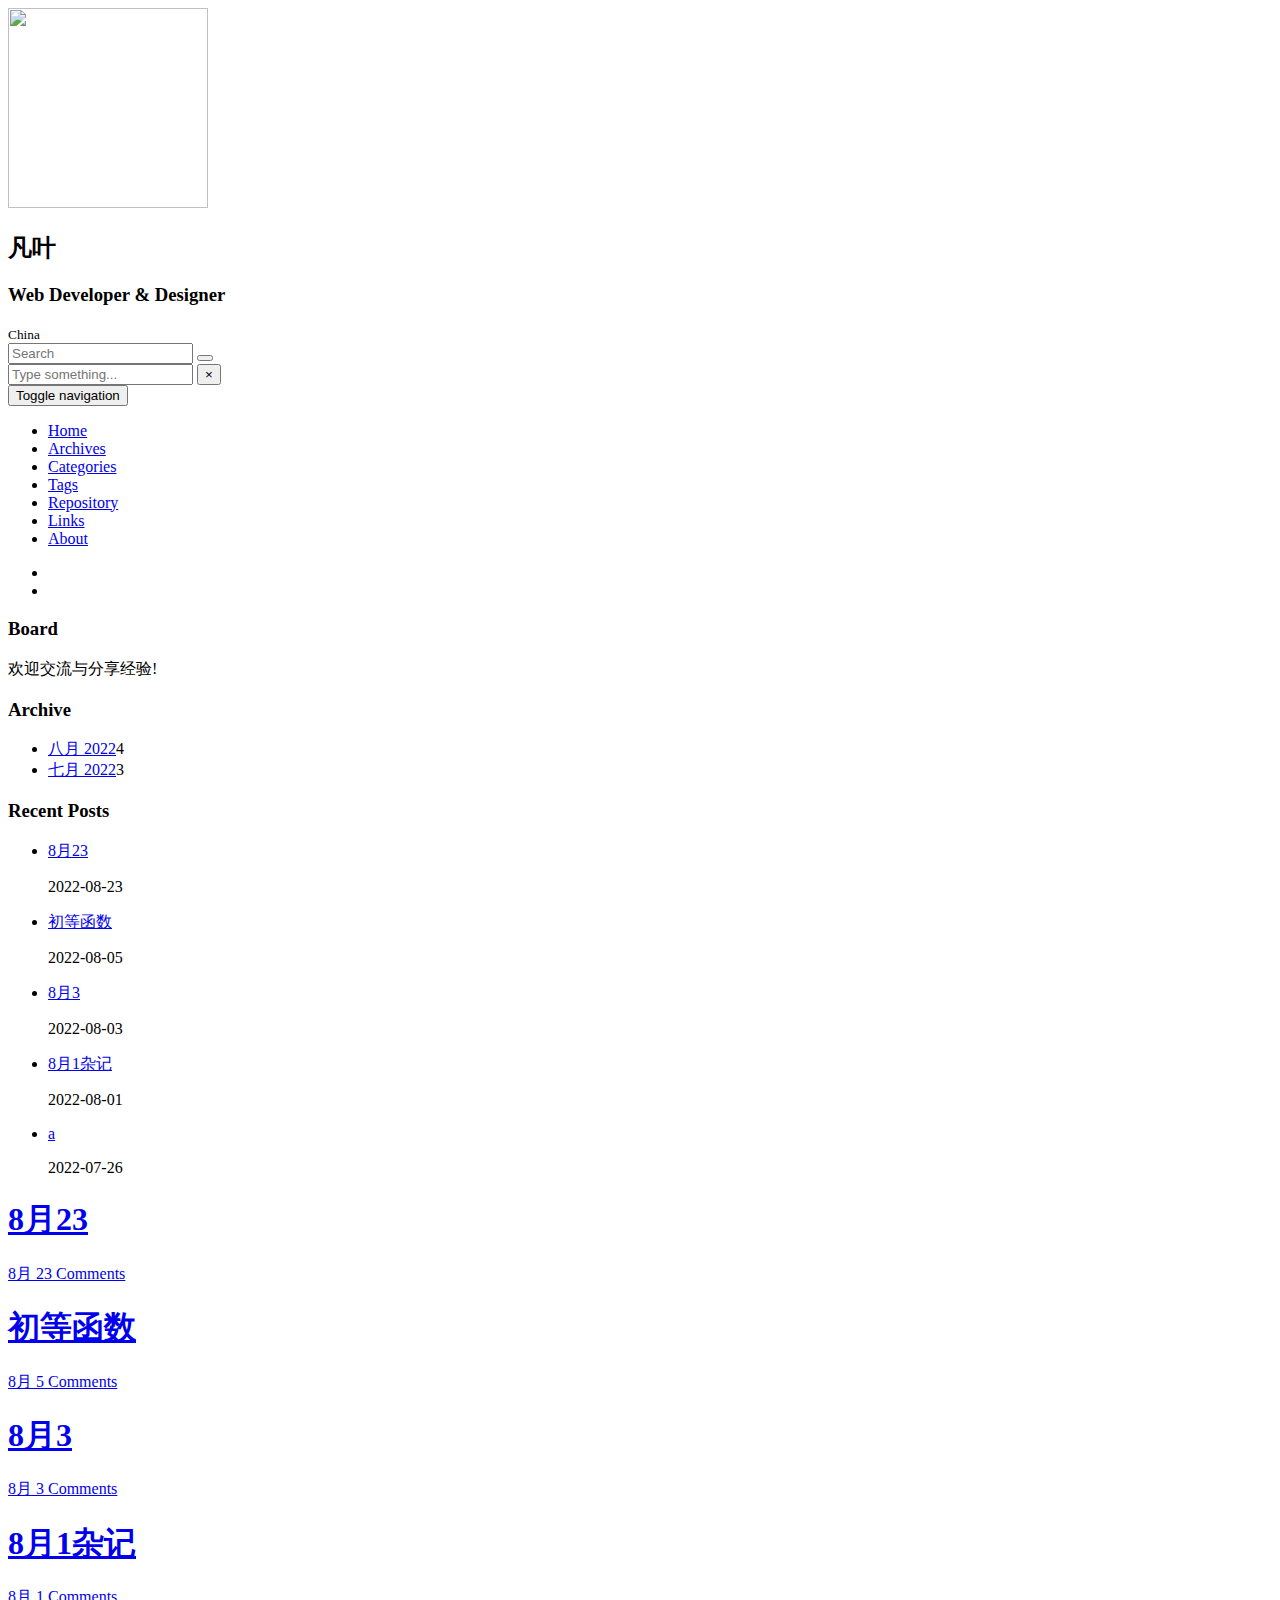
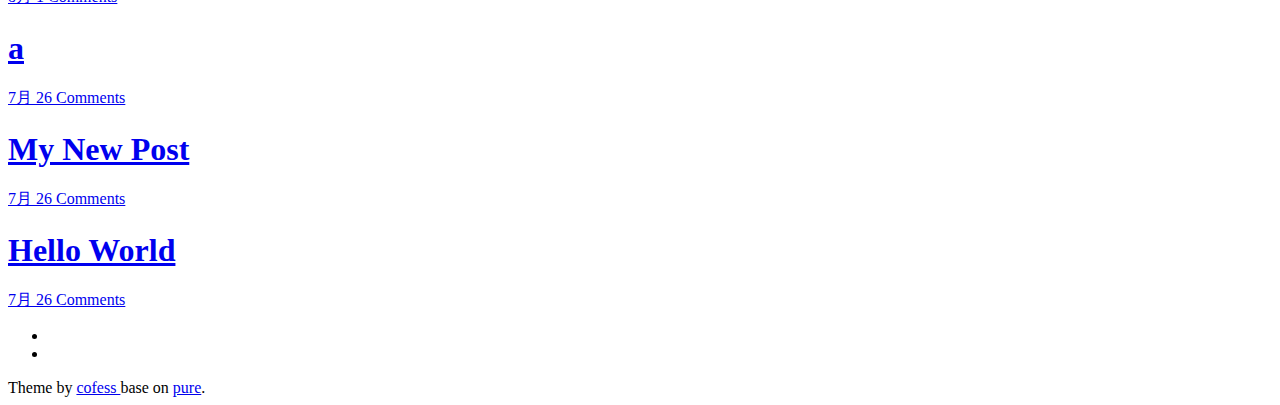
==== index.html @ 389e3ec0 "Site updated: 2023-01-22 16:05:53" ====
<!DOCTYPE html>
<html lang=zh>
<head>
  <meta charset="utf-8">
  
  <meta http-equiv="X-UA-Compatible" content="IE=edge,chrome=1">
  <meta name="viewport" content="width=device-width, initial-scale=1, maximum-scale=1, minimum-scale=1, user-scalable=no, minimal-ui">
  <meta name="renderer" content="webkit">
  <meta http-equiv="Cache-Control" content="no-transform" />
  <meta http-equiv="Cache-Control" content="no-siteapp" />
  <meta name="apple-mobile-web-app-capable" content="yes">
  <meta name="apple-mobile-web-app-status-bar-style" content="black">
  <meta name="format-detection" content="telephone=no,email=no,adress=no">
  <!-- Color theme for statusbar -->
  <meta name="theme-color" content="#000000" />
  <!-- 强制页面在当前窗口以独立页面显示,防止别人在框架里调用页面 -->
  <meta http-equiv="window-target" content="_top" />
  
  
  <title>Hexo</title>
  <meta name="description" content="恶魔么么么么么么么么么么么">
<meta property="og:type" content="website">
<meta property="og:title" content="Hexo—demo">
<meta property="og:url" content="http://macagic.github.io/index.html">
<meta property="og:site_name" content="Hexo—demo">
<meta property="og:description" content="恶魔么么么么么么么么么么么">
<meta property="og:locale" content="zh_CN">
<meta property="article:author" content="凡叶">
<meta name="twitter:card" content="summary">
  <!-- Canonical links -->
  <link rel="canonical" href="http://macagic.github.io/index.html">
  
    <link rel="alternate" href="/atom.xml" title="Hexo—demo" type="application/atom+xml">
  
  
    <link rel="icon" href="https://gitcode.net/m0_61979183/ye/-/raw/master/my.jpg?" type="image/x-icon">
  
  
<link rel="stylesheet" href="/css/style.css">

  
  
  
  
<meta name="generator" content="Hexo 5.4.2"></head>


<body class="main-center" itemscope itemtype="http://schema.org/WebPage">
  <header class="header" itemscope itemtype="http://schema.org/WPHeader">
  <div class="slimContent">
    <div class="navbar-header">
      
      
      <div class="profile-block text-center">
        <a id="avatar" href="https://github.com/macagic" target="_blank">
          <img class="img-circle img-rotate" src="https://gitcode.net/m0_61979183/ye/-/raw/master/my.jpg?" width="200" height="200">
        </a>
        <h2 id="name" class="hidden-xs hidden-sm">凡叶</h2>
        <h3 id="title" class="hidden-xs hidden-sm hidden-md">Web Developer &amp; Designer</h3>
        <small id="location" class="text-muted hidden-xs hidden-sm"><i class="icon icon-map-marker"></i> China</small>
      </div>
      
      <div class="search" id="search-form-wrap">

    <form class="search-form sidebar-form">
        <div class="input-group">
            <input type="text" class="search-form-input form-control" placeholder="Search" />
            <span class="input-group-btn">
                <button type="submit" class="search-form-submit btn btn-flat" onclick="return false;"><i class="icon icon-search"></i></button>
            </span>
        </div>
    </form>
    <div class="ins-search">
  <div class="ins-search-mask"></div>
  <div class="ins-search-container">
    <div class="ins-input-wrapper">
      <input type="text" class="ins-search-input" placeholder="Type something..." x-webkit-speech />
      <button type="button" class="close ins-close ins-selectable" data-dismiss="modal" aria-label="Close"><span aria-hidden="true">×</span></button>
    </div>
    <div class="ins-section-wrapper">
      <div class="ins-section-container"></div>
    </div>
  </div>
</div>


</div>
      <button class="navbar-toggle collapsed" type="button" data-toggle="collapse" data-target="#main-navbar" aria-controls="main-navbar" aria-expanded="false">
        <span class="sr-only">Toggle navigation</span>
        <span class="icon-bar"></span>
        <span class="icon-bar"></span>
        <span class="icon-bar"></span>
      </button>
    </div>
    <nav id="main-navbar" class="collapse navbar-collapse" itemscope itemtype="http://schema.org/SiteNavigationElement" role="navigation">
      <ul class="nav navbar-nav main-nav ">
        
        
        <li class="menu-item menu-item-home">
          <a href="/.">
            
            <i class="icon icon-home-fill"></i>
            
            <span class="menu-title">Home</span>
          </a>
        </li>
        
        
        <li class="menu-item menu-item-archives">
          <a href="/archives">
            
            <i class="icon icon-archives-fill"></i>
            
            <span class="menu-title">Archives</span>
          </a>
        </li>
        
        
        <li class="menu-item menu-item-categories">
          <a href="/categories">
            
            <i class="icon icon-folder"></i>
            
            <span class="menu-title">Categories</span>
          </a>
        </li>
        
        
        <li class="menu-item menu-item-tags">
          <a href="/tags">
            
            <i class="icon icon-tags"></i>
            
            <span class="menu-title">Tags</span>
          </a>
        </li>
        
        
        <li class="menu-item menu-item-repository">
          <a href="/repository">
            
            <i class="icon icon-project"></i>
            
            <span class="menu-title">Repository</span>
          </a>
        </li>
        
        
        <li class="menu-item menu-item-links">
          <a href="/links">
            
            <i class="icon icon-friendship"></i>
            
            <span class="menu-title">Links</span>
          </a>
        </li>
        
        
        <li class="menu-item menu-item-about">
          <a href="/about">
            
            <i class="icon icon-cup-fill"></i>
            
            <span class="menu-title">About</span>
          </a>
        </li>
        
      </ul>
      
	
    <ul class="social-links">
    	
        <li><a href="https://github.com/macagic" target="_blank" title="Github" data-toggle=tooltip data-placement=top><i class="icon icon-github"></i></a></li>
        
        <li><a href="/atom.xml" target="_blank" title="Rss" data-toggle=tooltip data-placement=top><i class="icon icon-rss"></i></a></li>
        
    </ul>

    </nav>
  </div>
</header>

  
    <aside class="sidebar" itemscope itemtype="http://schema.org/WPSideBar">
  <div class="slimContent">
    
      <div class="widget">
    <h3 class="widget-title">Board</h3>
    <div class="widget-body">
        <div id="board">
            <div class="content">
                <p>欢迎交流与分享经验!</p>
            </div>
        </div>
    </div>
</div>

    
      

    
      

    
      
    
      
  <div class="widget">
    <h3 class="widget-title">Archive</h3>
    <div class="widget-body">
      <ul class="archive-list"><li class="archive-list-item"><a class="archive-list-link" href="/archives/2022/08/">八月 2022</a><span class="archive-list-count">4</span></li><li class="archive-list-item"><a class="archive-list-link" href="/archives/2022/07/">七月 2022</a><span class="archive-list-count">3</span></li></ul>
    </div>
  </div>


    
      
  <div class="widget">
    <h3 class="widget-title">Recent Posts</h3>
    <div class="widget-body">
      <ul class="recent-post-list list-unstyled no-thumbnail">
        
          <li>
            
            <div class="item-inner">
              <p class="item-category">
                
              </p>
              <p class="item-title">
                <a href="/2022/08/23/8%E6%9C%8823/" class="title">8月23</a>
              </p>
              <p class="item-date">
                <time datetime="2022-08-23T02:34:00.000Z" itemprop="datePublished">2022-08-23</time>
              </p>
            </div>
          </li>
          
          <li>
            
            <div class="item-inner">
              <p class="item-category">
                
              </p>
              <p class="item-title">
                <a href="/2022/08/05/8.5/" class="title">初等函数</a>
              </p>
              <p class="item-date">
                <time datetime="2022-08-05T04:05:25.000Z" itemprop="datePublished">2022-08-05</time>
              </p>
            </div>
          </li>
          
          <li>
            
            <div class="item-inner">
              <p class="item-category">
                
              </p>
              <p class="item-title">
                <a href="/2022/08/03/8%E6%9C%883/" class="title">8月3</a>
              </p>
              <p class="item-date">
                <time datetime="2022-08-03T03:00:25.000Z" itemprop="datePublished">2022-08-03</time>
              </p>
            </div>
          </li>
          
          <li>
            
            <div class="item-inner">
              <p class="item-category">
                
              </p>
              <p class="item-title">
                <a href="/2022/08/01/8.1%E6%9D%82%E8%AE%B0/" class="title">8月1杂记</a>
              </p>
              <p class="item-date">
                <time datetime="2022-08-01T12:16:11.000Z" itemprop="datePublished">2022-08-01</time>
              </p>
            </div>
          </li>
          
          <li>
            
            <div class="item-inner">
              <p class="item-category">
                
              </p>
              <p class="item-title">
                <a href="/2022/07/26/a/" class="title">a</a>
              </p>
              <p class="item-date">
                <time datetime="2022-07-26T09:17:52.000Z" itemprop="datePublished">2022-07-26</time>
              </p>
            </div>
          </li>
          
      </ul>
    </div>
  </div>
  

    
  </div>
</aside>

  
  <main class="main" role="main">
  
  <div class="content article-list">
    
      <article class="article article-type-post" itemscope itemtype="http://schema.org/BlogPosting">
  <div class="article-header">
    
  
    <h1 itemprop="name">
      <a class="article-title" href="/2022/08/23/8%E6%9C%8823/">8月23</a>
    </h1>
  

  </div>
  
  <p class="article-meta">
    <span class="article-date">
    <i class="icon icon-calendar-check"></i>
	<a href="/2022/08/23/8%E6%9C%8823/" class="article-date">
	  <time datetime="2022-08-23T02:34:00.000Z" itemprop="datePublished">8月 23</time>
	</a>
</span>
    
    

    <span class="post-comment"><i class="icon icon-comment"></i> <a href="/2022/08/23/8%E6%9C%8823/#comments" class="article-comment-link">Comments</a></span>
    
  </p>
</article>

    
      <article class="article article-type-post" itemscope itemtype="http://schema.org/BlogPosting">
  <div class="article-header">
    
  
    <h1 itemprop="name">
      <a class="article-title" href="/2022/08/05/8.5/">初等函数</a>
    </h1>
  

  </div>
  
  <p class="article-meta">
    <span class="article-date">
    <i class="icon icon-calendar-check"></i>
	<a href="/2022/08/05/8.5/" class="article-date">
	  <time datetime="2022-08-05T04:05:25.000Z" itemprop="datePublished">8月 5</time>
	</a>
</span>
    
    

    <span class="post-comment"><i class="icon icon-comment"></i> <a href="/2022/08/05/8.5/#comments" class="article-comment-link">Comments</a></span>
    
  </p>
</article>

    
      <article class="article article-type-post" itemscope itemtype="http://schema.org/BlogPosting">
  <div class="article-header">
    
  
    <h1 itemprop="name">
      <a class="article-title" href="/2022/08/03/8%E6%9C%883/">8月3</a>
    </h1>
  

  </div>
  
  <p class="article-meta">
    <span class="article-date">
    <i class="icon icon-calendar-check"></i>
	<a href="/2022/08/03/8%E6%9C%883/" class="article-date">
	  <time datetime="2022-08-03T03:00:25.000Z" itemprop="datePublished">8月 3</time>
	</a>
</span>
    
    

    <span class="post-comment"><i class="icon icon-comment"></i> <a href="/2022/08/03/8%E6%9C%883/#comments" class="article-comment-link">Comments</a></span>
    
  </p>
</article>

    
      <article class="article article-type-post" itemscope itemtype="http://schema.org/BlogPosting">
  <div class="article-header">
    
  
    <h1 itemprop="name">
      <a class="article-title" href="/2022/08/01/8.1%E6%9D%82%E8%AE%B0/">8月1杂记</a>
    </h1>
  

  </div>
  
  <p class="article-meta">
    <span class="article-date">
    <i class="icon icon-calendar-check"></i>
	<a href="/2022/08/01/8.1%E6%9D%82%E8%AE%B0/" class="article-date">
	  <time datetime="2022-08-01T12:16:11.000Z" itemprop="datePublished">8月 1</time>
	</a>
</span>
    
    

    <span class="post-comment"><i class="icon icon-comment"></i> <a href="/2022/08/01/8.1%E6%9D%82%E8%AE%B0/#comments" class="article-comment-link">Comments</a></span>
    
  </p>
</article>

    
      <article class="article article-type-post" itemscope itemtype="http://schema.org/BlogPosting">
  <div class="article-header">
    
  
    <h1 itemprop="name">
      <a class="article-title" href="/2022/07/26/a/">a</a>
    </h1>
  

  </div>
  
  <p class="article-meta">
    <span class="article-date">
    <i class="icon icon-calendar-check"></i>
	<a href="/2022/07/26/a/" class="article-date">
	  <time datetime="2022-07-26T09:17:52.000Z" itemprop="datePublished">7月 26</time>
	</a>
</span>
    
    

    <span class="post-comment"><i class="icon icon-comment"></i> <a href="/2022/07/26/a/#comments" class="article-comment-link">Comments</a></span>
    
  </p>
</article>

    
      <article class="article article-type-post" itemscope itemtype="http://schema.org/BlogPosting">
  <div class="article-header">
    
  
    <h1 itemprop="name">
      <a class="article-title" href="/2022/07/26/My-New-Post/">My New Post</a>
    </h1>
  

  </div>
  
  <p class="article-meta">
    <span class="article-date">
    <i class="icon icon-calendar-check"></i>
	<a href="/2022/07/26/My-New-Post/" class="article-date">
	  <time datetime="2022-07-26T09:01:35.000Z" itemprop="datePublished">7月 26</time>
	</a>
</span>
    
    

    <span class="post-comment"><i class="icon icon-comment"></i> <a href="/2022/07/26/My-New-Post/#comments" class="article-comment-link">Comments</a></span>
    
  </p>
</article>

    
      <article class="article article-type-post" itemscope itemtype="http://schema.org/BlogPosting">
  <div class="article-header">
    
  
    <h1 itemprop="name">
      <a class="article-title" href="/2022/07/26/hello-world/">Hello World</a>
    </h1>
  

  </div>
  
  <p class="article-meta">
    <span class="article-date">
    <i class="icon icon-calendar-check"></i>
	<a href="/2022/07/26/hello-world/" class="article-date">
	  <time datetime="2022-07-26T06:50:55.024Z" itemprop="datePublished">7月 26</time>
	</a>
</span>
    
    

    <span class="post-comment"><i class="icon icon-comment"></i> <a href="/2022/07/26/hello-world/#comments" class="article-comment-link">Comments</a></span>
    
  </p>
</article>

    
  </div>

   
</main>

  <footer class="footer" itemscope itemtype="http://schema.org/WPFooter">
	
	
    <ul class="social-links">
    	
        <li><a href="https://github.com/macagic" target="_blank" title="Github" data-toggle=tooltip data-placement=top><i class="icon icon-github"></i></a></li>
        
        <li><a href="/atom.xml" target="_blank" title="Rss" data-toggle=tooltip data-placement=top><i class="icon icon-rss"></i></a></li>
        
    </ul>

    <div class="copyright">
    	
        <div class="publishby">
        	Theme by <a href="https://github.com/cofess" target="_blank"> cofess </a>base on <a href="https://github.com/cofess/hexo-theme-pure" target="_blank">pure</a>.
        </div>
    </div>
</footer>
  <script src="//cdn.jsdelivr.net/npm/jquery@1.12.4/dist/jquery.min.js"></script>
<script>
window.jQuery || document.write('<script src="js/jquery.min.js"><\/script>')
</script>

<script src="/js/plugin.min.js"></script>


<script src="/js/application.js"></script>


    <script>
(function (window) {
    var INSIGHT_CONFIG = {
        TRANSLATION: {
            POSTS: 'Posts',
            PAGES: 'Pages',
            CATEGORIES: 'Categories',
            TAGS: 'Tags',
            UNTITLED: '(Untitled)',
        },
        ROOT_URL: '/',
        CONTENT_URL: '/content.json',
    };
    window.INSIGHT_CONFIG = INSIGHT_CONFIG;
})(window);
</script>

<script src="/js/insight.js"></script>






   









</body>
</html>
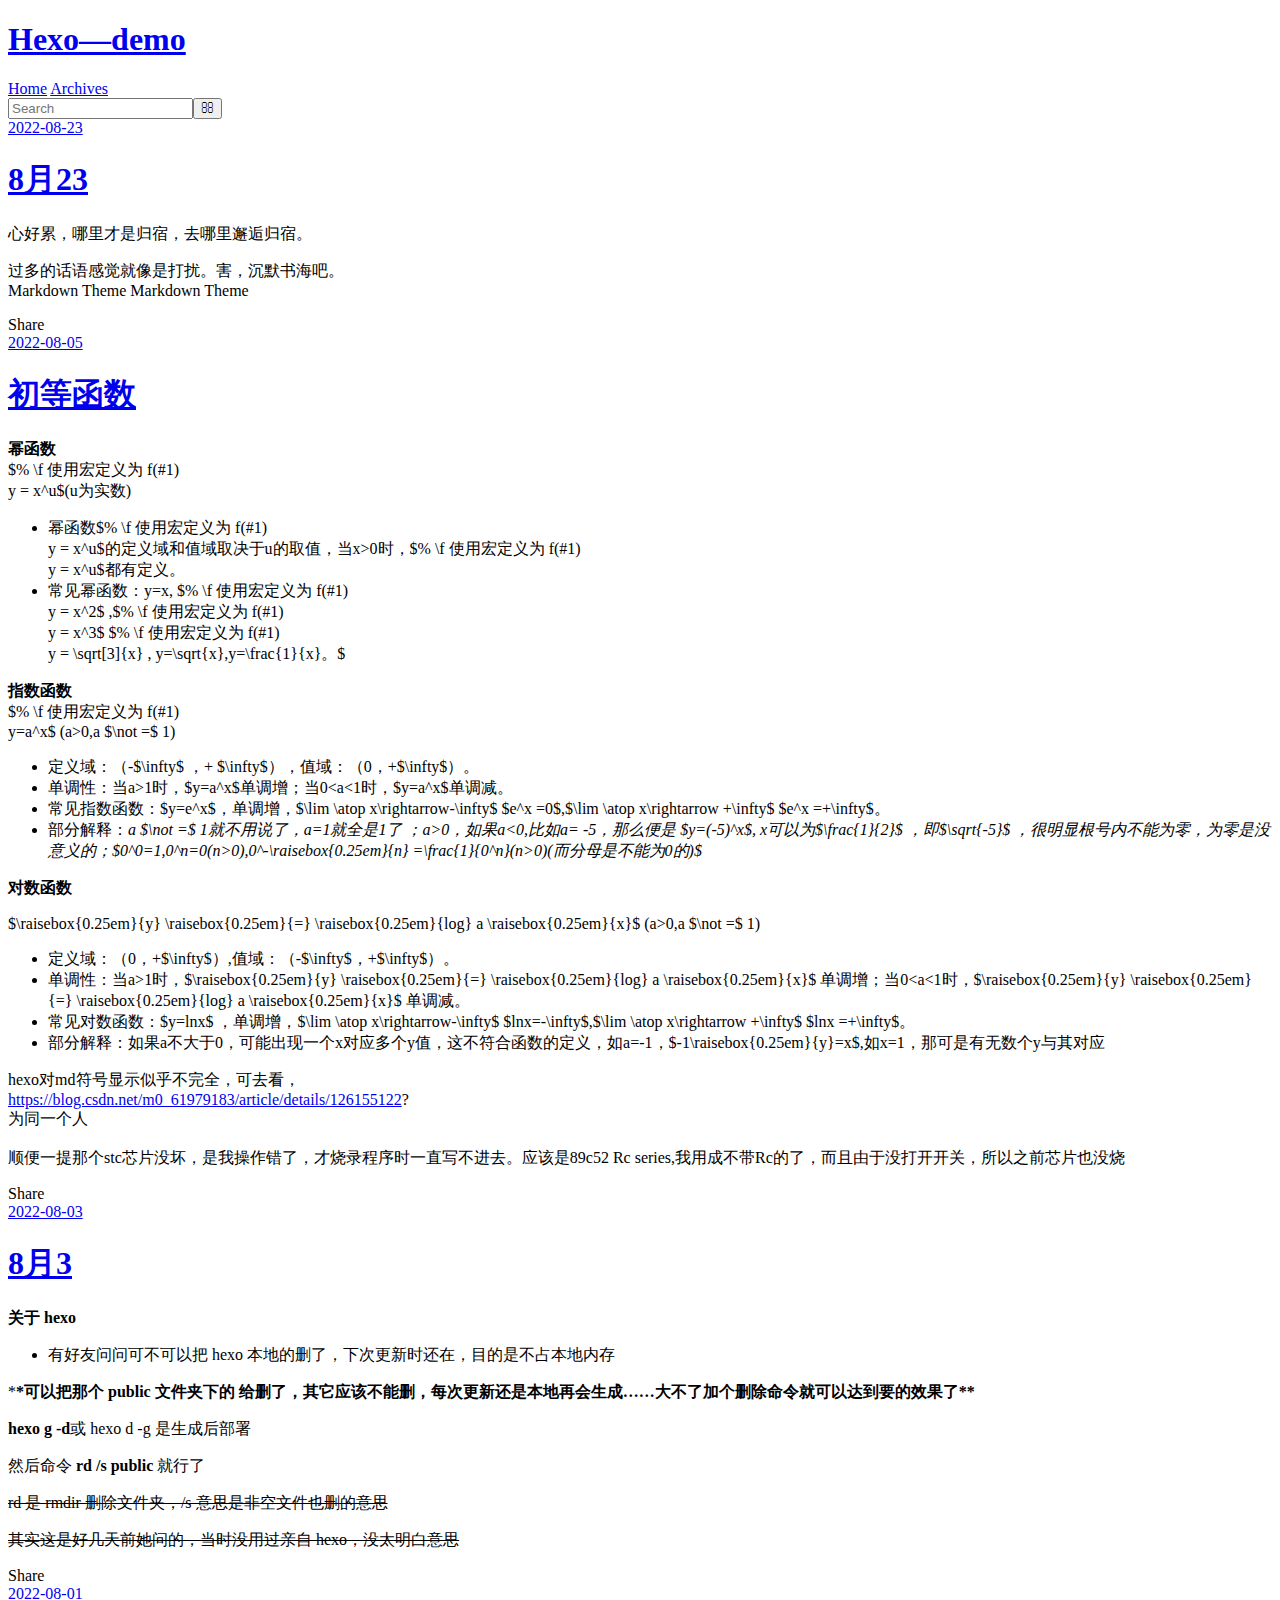
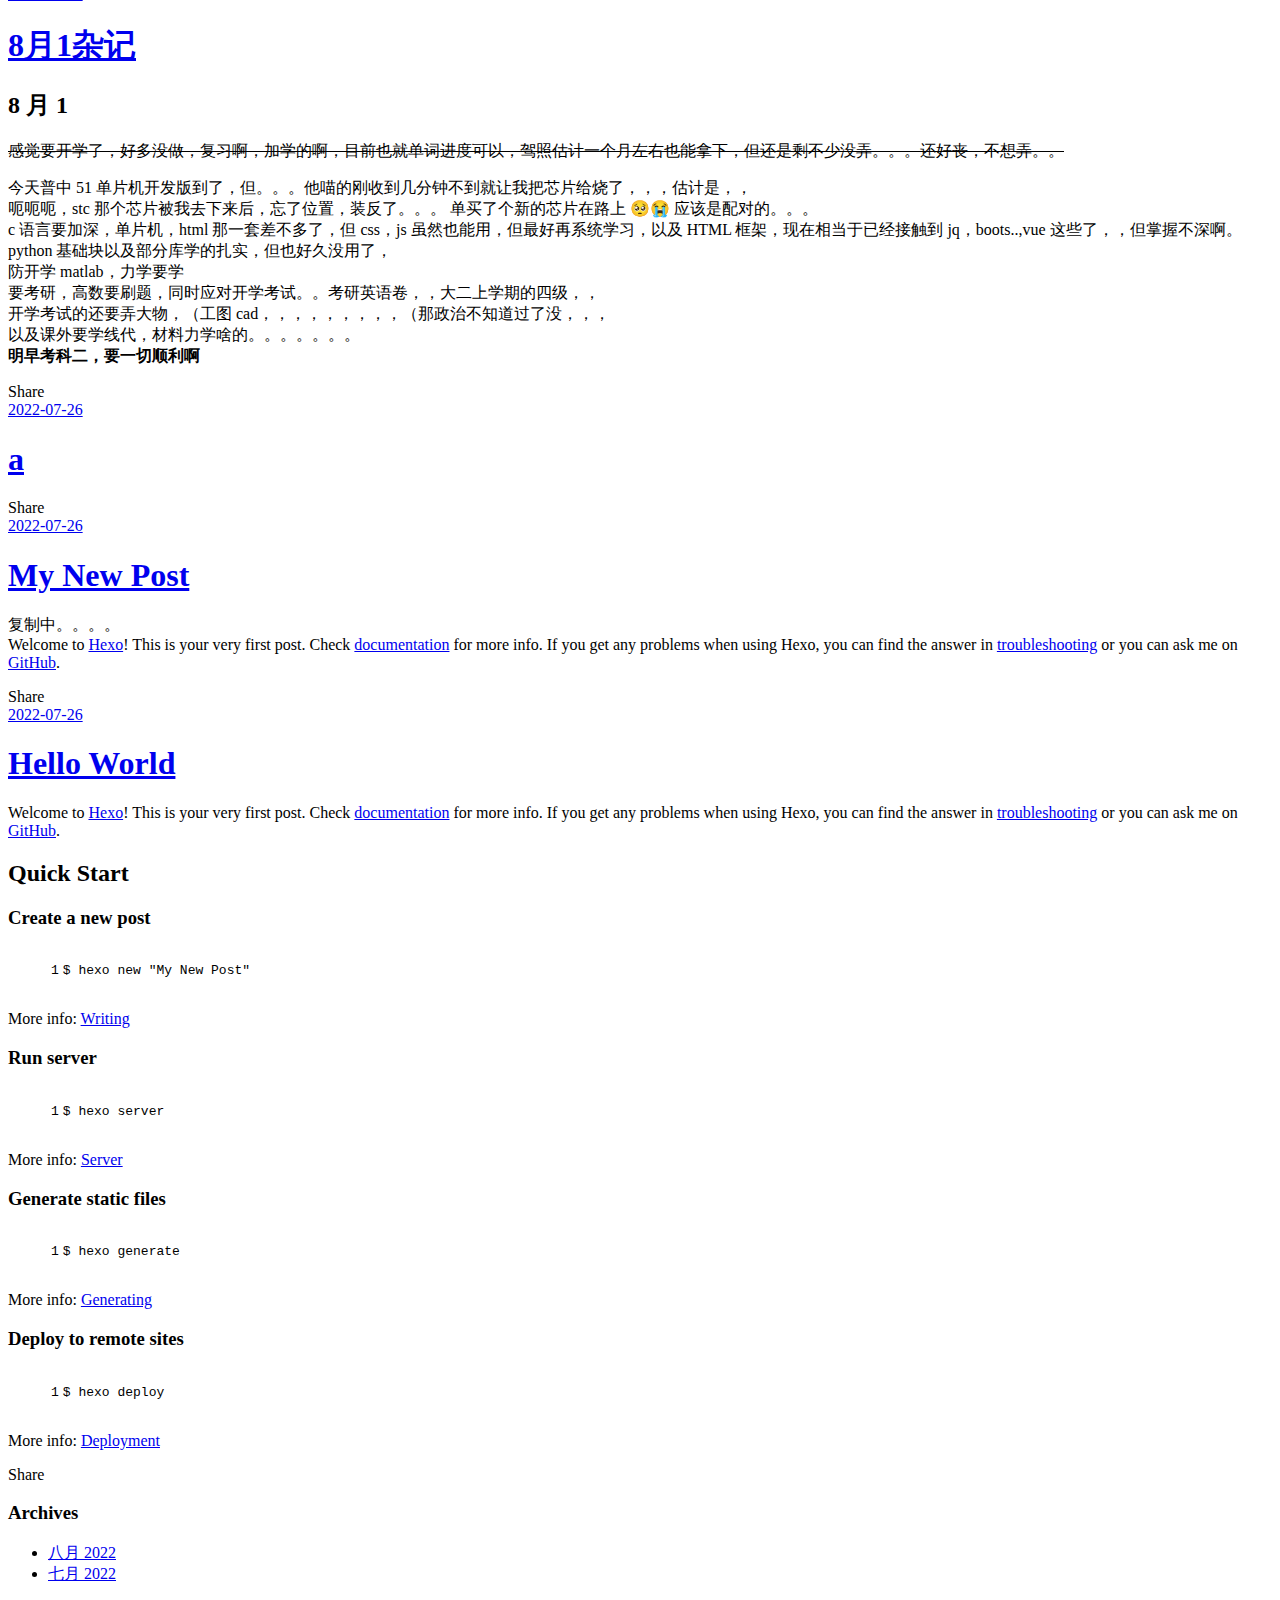
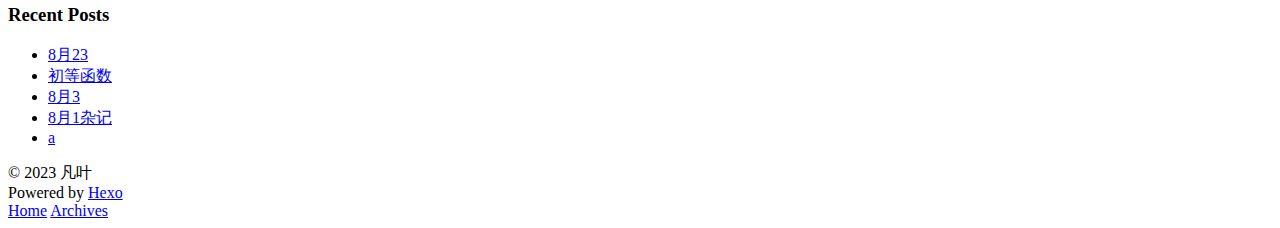
==== commit 6c6d8973: "Site updated: 2023-01-22 16:38:15" ====
--- a/index.html
+++ b/index.html
@@ -1,23 +1,12 @@
 <!DOCTYPE html>
-<html lang=zh>
+<html>
 <head>
   <meta charset="utf-8">
   
-  <meta http-equiv="X-UA-Compatible" content="IE=edge,chrome=1">
-  <meta name="viewport" content="width=device-width, initial-scale=1, maximum-scale=1, minimum-scale=1, user-scalable=no, minimal-ui">
-  <meta name="renderer" content="webkit">
-  <meta http-equiv="Cache-Control" content="no-transform" />
-  <meta http-equiv="Cache-Control" content="no-siteapp" />
-  <meta name="apple-mobile-web-app-capable" content="yes">
-  <meta name="apple-mobile-web-app-status-bar-style" content="black">
-  <meta name="format-detection" content="telephone=no,email=no,adress=no">
-  <!-- Color theme for statusbar -->
-  <meta name="theme-color" content="#000000" />
-  <!-- 强制页面在当前窗口以独立页面显示,防止别人在框架里调用页面 -->
-  <meta http-equiv="window-target" content="_top" />
-  
-  
-  <title>Hexo</title>
+
+  
+  <title>Hexo—demo</title>
+  <meta name="viewport" content="width=device-width, initial-scale=1, maximum-scale=1">
   <meta name="description" content="恶魔么么么么么么么么么么么">
 <meta property="og:type" content="website">
 <meta property="og:title" content="Hexo—demo">
@@ -27,544 +16,450 @@
 <meta property="og:locale" content="zh_CN">
 <meta property="article:author" content="凡叶">
 <meta name="twitter:card" content="summary">
-  <!-- Canonical links -->
-  <link rel="canonical" href="http://macagic.github.io/index.html">
   
     <link rel="alternate" href="/atom.xml" title="Hexo—demo" type="application/atom+xml">
   
   
-    <link rel="icon" href="https://gitcode.net/m0_61979183/ye/-/raw/master/my.jpg?" type="image/x-icon">
+    <link rel="icon" href="https://gitcode.net/m0_61979183/ye/-/raw/master/my.jpg?">
+  
+  
+    <link href="//fonts.googleapis.com/css?family=Source+Code+Pro" rel="stylesheet" type="text/css">
   
   
 <link rel="stylesheet" href="/css/style.css">
 
-  
-  
-  
-  
 <meta name="generator" content="Hexo 5.4.2"></head>
 
-
-<body class="main-center" itemscope itemtype="http://schema.org/WebPage">
-  <header class="header" itemscope itemtype="http://schema.org/WPHeader">
-  <div class="slimContent">
-    <div class="navbar-header">
-      
-      
-      <div class="profile-block text-center">
-        <a id="avatar" href="https://github.com/macagic" target="_blank">
-          <img class="img-circle img-rotate" src="https://gitcode.net/m0_61979183/ye/-/raw/master/my.jpg?" width="200" height="200">
-        </a>
-        <h2 id="name" class="hidden-xs hidden-sm">凡叶</h2>
-        <h3 id="title" class="hidden-xs hidden-sm hidden-md">Web Developer &amp; Designer</h3>
-        <small id="location" class="text-muted hidden-xs hidden-sm"><i class="icon icon-map-marker"></i> China</small>
+<body>
+  <div id="container">
+    <div id="wrap">
+      <header id="header">
+  <div id="banner"></div>
+  <div id="header-outer" class="outer">
+    <div id="header-title" class="inner">
+      <h1 id="logo-wrap">
+        <a href="/" id="logo">Hexo—demo</a>
+      </h1>
+      
+    </div>
+    <div id="header-inner" class="inner">
+      <nav id="main-nav">
+        <a id="main-nav-toggle" class="nav-icon"></a>
+        
+          <a class="main-nav-link" href="/">Home</a>
+        
+          <a class="main-nav-link" href="/archives">Archives</a>
+        
+      </nav>
+      <nav id="sub-nav">
+        
+          <a id="nav-rss-link" class="nav-icon" href="/atom.xml" title="RSS Feed"></a>
+        
+        <a id="nav-search-btn" class="nav-icon" title="Search"></a>
+      </nav>
+      <div id="search-form-wrap">
+        <form action="//google.com/search" method="get" accept-charset="UTF-8" class="search-form"><input type="search" name="q" class="search-form-input" placeholder="Search"><button type="submit" class="search-form-submit">&#xF002;</button><input type="hidden" name="sitesearch" value="http://macagic.github.io"></form>
       </div>
-      
-      <div class="search" id="search-form-wrap">
-
-    <form class="search-form sidebar-form">
-        <div class="input-group">
-            <input type="text" class="search-form-input form-control" placeholder="Search" />
-            <span class="input-group-btn">
-                <button type="submit" class="search-form-submit btn btn-flat" onclick="return false;"><i class="icon icon-search"></i></button>
-            </span>
-        </div>
-    </form>
-    <div class="ins-search">
-  <div class="ins-search-mask"></div>
-  <div class="ins-search-container">
-    <div class="ins-input-wrapper">
-      <input type="text" class="ins-search-input" placeholder="Type something..." x-webkit-speech />
-      <button type="button" class="close ins-close ins-selectable" data-dismiss="modal" aria-label="Close"><span aria-hidden="true">×</span></button>
-    </div>
-    <div class="ins-section-wrapper">
-      <div class="ins-section-container"></div>
-    </div>
-  </div>
-</div>
-
-
-</div>
-      <button class="navbar-toggle collapsed" type="button" data-toggle="collapse" data-target="#main-navbar" aria-controls="main-navbar" aria-expanded="false">
-        <span class="sr-only">Toggle navigation</span>
-        <span class="icon-bar"></span>
-        <span class="icon-bar"></span>
-        <span class="icon-bar"></span>
-      </button>
-    </div>
-    <nav id="main-navbar" class="collapse navbar-collapse" itemscope itemtype="http://schema.org/SiteNavigationElement" role="navigation">
-      <ul class="nav navbar-nav main-nav ">
-        
-        
-        <li class="menu-item menu-item-home">
-          <a href="/.">
-            
-            <i class="icon icon-home-fill"></i>
-            
-            <span class="menu-title">Home</span>
-          </a>
-        </li>
-        
-        
-        <li class="menu-item menu-item-archives">
-          <a href="/archives">
-            
-            <i class="icon icon-archives-fill"></i>
-            
-            <span class="menu-title">Archives</span>
-          </a>
-        </li>
-        
-        
-        <li class="menu-item menu-item-categories">
-          <a href="/categories">
-            
-            <i class="icon icon-folder"></i>
-            
-            <span class="menu-title">Categories</span>
-          </a>
-        </li>
-        
-        
-        <li class="menu-item menu-item-tags">
-          <a href="/tags">
-            
-            <i class="icon icon-tags"></i>
-            
-            <span class="menu-title">Tags</span>
-          </a>
-        </li>
-        
-        
-        <li class="menu-item menu-item-repository">
-          <a href="/repository">
-            
-            <i class="icon icon-project"></i>
-            
-            <span class="menu-title">Repository</span>
-          </a>
-        </li>
-        
-        
-        <li class="menu-item menu-item-links">
-          <a href="/links">
-            
-            <i class="icon icon-friendship"></i>
-            
-            <span class="menu-title">Links</span>
-          </a>
-        </li>
-        
-        
-        <li class="menu-item menu-item-about">
-          <a href="/about">
-            
-            <i class="icon icon-cup-fill"></i>
-            
-            <span class="menu-title">About</span>
-          </a>
-        </li>
+    </div>
+  </div>
+</header>
+      <div class="outer">
+        <section id="main">
+  
+    <article id="post-8月23" class="article article-type-post" itemscope itemprop="blogPost">
+  <div class="article-meta">
+    <a href="/2022/08/23/8%E6%9C%8823/" class="article-date">
+  <time datetime="2022-08-23T02:34:00.000Z" itemprop="datePublished">2022-08-23</time>
+</a>
+    
+  </div>
+  <div class="article-inner">
+    
+    
+      <header class="article-header">
+        
+  
+    <h1 itemprop="name">
+      <a class="article-title" href="/2022/08/23/8%E6%9C%8823/">8月23</a>
+    </h1>
+  
+
+      </header>
+    
+    <div class="article-entry" itemprop="articleBody">
+      
+        <p>心好累，哪里才是归宿，去哪里邂逅归宿。</p>
+<p>过多的话语感觉就像是打扰。害，沉默书海吧。<br>Markdown Theme Markdown Theme</p>
+
+      
+    </div>
+    <footer class="article-footer">
+      <a data-url="http://macagic.github.io/2022/08/23/8%E6%9C%8823/" data-id="cl75ku97800009cwb7ji721fr" class="article-share-link">Share</a>
+      
+      
+    </footer>
+  </div>
+  
+</article>
+
+
+  
+    <article id="post-8.5" class="article article-type-post" itemscope itemprop="blogPost">
+  <div class="article-meta">
+    <a href="/2022/08/05/8.5/" class="article-date">
+  <time datetime="2022-08-05T04:05:25.000Z" itemprop="datePublished">2022-08-05</time>
+</a>
+    
+  </div>
+  <div class="article-inner">
+    
+    
+      <header class="article-header">
+        
+  
+    <h1 itemprop="name">
+      <a class="article-title" href="/2022/08/05/8.5/">初等函数</a>
+    </h1>
+  
+
+      </header>
+    
+    <div class="article-entry" itemprop="articleBody">
+      
+        <p><strong>幂函数</strong><br>$% \f 使用宏定义为 f(#1)<br>y = x^u$(u为实数)</p>
+<ul>
+<li>幂函数$% \f 使用宏定义为 f(#1)<br>y = x^u$的定义域和值域取决于u的取值，当x&gt;0时，$% \f 使用宏定义为 f(#1)<br>y = x^u$都有定义。</li>
+<li>常见幂函数：y=x, $% \f 使用宏定义为 f(#1)<br>y = x^2$ ,$% \f 使用宏定义为 f(#1)<br>y = x^3$ $% \f 使用宏定义为 f(#1)<br>y = \sqrt[3]{x} , y=\sqrt{x},y=\frac{1}{x}。$</li>
+</ul>
+<p><strong>指数函数</strong><br>$%  \f 使用宏定义为 f(#1)<br>y=a^x$ (a&gt;0,a $\not =$ 1)</p>
+<ul>
+<li>定义域：（-$\infty$ ，+ $\infty$），值域：（0，+$\infty$）。</li>
+<li>单调性：当a&gt;1时，$y=a^x$单调增；当0&lt;a&lt;1时，$y=a^x$单调减。</li>
+<li>常见指数函数：$y=e^x$，单调增，$\lim \atop x\rightarrow-\infty$ $e^x =0$,$\lim \atop x\rightarrow +\infty$ $e^x =+\infty$。</li>
+<li>部分解释：<em>a $\not =$ 1就不用说了，a=1就全是1了  ；a&gt;0，如果a&lt;0,比如a= -5，那么便是 $y=(-5)^x$, x可以为$\frac{1}{2}$ ，即$\sqrt{-5}$ ，很明显根号内不能为零，为零是没意义的；$0^0=1,0^n=0(n&gt;0),0^-\raisebox{0.25em}{n} =\frac{1}{0^n}(n&gt;0)(而分母是不能为0的)$</em></li>
+</ul>
+<p><strong>对数函数</strong></p>
+<p>$\raisebox{0.25em}{y} \raisebox{0.25em}{=} \raisebox{0.25em}{log} a \raisebox{0.25em}{x}$ (a&gt;0,a $\not =$ 1)</p>
+<ul>
+<li>定义域：（0，+$\infty$）,值域：（-$\infty$，+$\infty$）。</li>
+<li>单调性：当a&gt;1时，$\raisebox{0.25em}{y} \raisebox{0.25em}{=} \raisebox{0.25em}{log} a \raisebox{0.25em}{x}$ 单调增；当0&lt;a&lt;1时，$\raisebox{0.25em}{y} \raisebox{0.25em}{=} \raisebox{0.25em}{log} a \raisebox{0.25em}{x}$ 单调减。</li>
+<li>常见对数函数：$y=lnx$ ，单调增，$\lim \atop x\rightarrow-\infty$ $lnx=-\infty$,$\lim \atop x\rightarrow +\infty$ $lnx =+\infty$。</li>
+<li>部分解释：如果a不大于0，可能出现一个x对应多个y值，这不符合函数的定义，如a=-1，$-1\raisebox{0.25em}{y}=x$,如x=1，那可是有无数个y与其对应</li>
+</ul>
+<p>hexo对md符号显示似乎不完全，可去看，<br><a target="_blank" rel="noopener" href="https://blog.csdn.net/m0_61979183/article/details/126155122">https://blog.csdn.net/m0_61979183/article/details/126155122</a>?<br>为同一个人<br><img src=""><br>顺便一提那个stc芯片没坏，是我操作错了，才烧录程序时一直写不进去。应该是89c52 Rc series,我用成不带Rc的了，而且由于没打开开关，所以之前芯片也没烧</p>
+
+      
+    </div>
+    <footer class="article-footer">
+      <a data-url="http://macagic.github.io/2022/08/05/8.5/" data-id="cl6eim7sd00009gwbbtczgu4q" class="article-share-link">Share</a>
+      
+      
+    </footer>
+  </div>
+  
+</article>
+
+
+  
+    <article id="post-8月3" class="article article-type-post" itemscope itemprop="blogPost">
+  <div class="article-meta">
+    <a href="/2022/08/03/8%E6%9C%883/" class="article-date">
+  <time datetime="2022-08-03T03:00:25.000Z" itemprop="datePublished">2022-08-03</time>
+</a>
+    
+  </div>
+  <div class="article-inner">
+    
+    
+      <header class="article-header">
+        
+  
+    <h1 itemprop="name">
+      <a class="article-title" href="/2022/08/03/8%E6%9C%883/">8月3</a>
+    </h1>
+  
+
+      </header>
+    
+    <div class="article-entry" itemprop="articleBody">
+      
+        <p><strong>关于 hexo</strong></p>
+<ul>
+<li>有好友问问可不可以把 hexo 本地的删了，下次更新时还在，目的是不占本地内存</li>
+</ul>
+<p>*<strong>*可以把那个 public 文件夹下的 给删了，其它应该不能删，每次更新还是本地再会生成……大不了加个删除命令就可以达到要的效果了**</strong></p>
+<p><strong>hexo g -d</strong>或 hexo d -g 是生成后部署</p>
+<p>然后命令 <strong>rd /s public</strong> 就行了</p>
+<p><del>rd 是 rmdir 删除文件夹，/s 意思是非空文件也删的意思</del></p>
+<p><del>其实这是好几天前她问的，当时没用过亲自 hexo，没太明白意思</del></p>
+
+      
+    </div>
+    <footer class="article-footer">
+      <a data-url="http://macagic.github.io/2022/08/03/8%E6%9C%883/" data-id="cl6d0xlth0000u8wb8wbob9ev" class="article-share-link">Share</a>
+      
+      
+    </footer>
+  </div>
+  
+</article>
+
+
+  
+    <article id="post-8.1杂记" class="article article-type-post" itemscope itemprop="blogPost">
+  <div class="article-meta">
+    <a href="/2022/08/01/8.1%E6%9D%82%E8%AE%B0/" class="article-date">
+  <time datetime="2022-08-01T12:16:11.000Z" itemprop="datePublished">2022-08-01</time>
+</a>
+    
+  </div>
+  <div class="article-inner">
+    
+    
+      <header class="article-header">
+        
+  
+    <h1 itemprop="name">
+      <a class="article-title" href="/2022/08/01/8.1%E6%9D%82%E8%AE%B0/">8月1杂记</a>
+    </h1>
+  
+
+      </header>
+    
+    <div class="article-entry" itemprop="articleBody">
+      
+        <h2 id="8-月-1"><a href="#8-月-1" class="headerlink" title="8 月 1"></a>8 月 1</h2><p><del>感觉要开学了，好多没做，复习啊，加学的啊，目前也就单词进度可以，驾照估计一个月左右也能拿下，但还是剩不少没弄。。。还好丧，不想弄。。</del></p>
+<p>今天普中 51 单片机开发版到了，但。。。他喵的刚收到几分钟不到就让我把芯片给烧了，，，估计是，，<br>呃呃呃，stc 那个芯片被我去下来后，忘了位置，装反了。。。 单买了个新的芯片在路上 🥺😭 应该是配对的。。。<br>c 语言要加深，单片机，html 那一套差不多了，但 css，js 虽然也能用，但最好再系统学习，以及 HTML 框架，现在相当于已经接触到 jq，boots..,vue 这些了，，但掌握不深啊。python 基础块以及部分库学的扎实，但也好久没用了，<br>防开学 matlab，力学要学<br>要考研，高数要刷题，同时应对开学考试。。考研英语卷，，大二上学期的四级，，<br>开学考试的还要弄大物，（工图 cad，，，，，，，，，（那政治不知道过了没，，，<br>以及课外要学线代，材料力学啥的。。。。。。。<br><strong>明早考科二，要一切顺利啊</strong></p>
+
+      
+    </div>
+    <footer class="article-footer">
+      <a data-url="http://macagic.github.io/2022/08/01/8.1%E6%9D%82%E8%AE%B0/" data-id="cl6aqllaz0000u8wb4arwf77k" class="article-share-link">Share</a>
+      
+      
+    </footer>
+  </div>
+  
+</article>
+
+
+  
+    <article id="post-a" class="article article-type-post" itemscope itemprop="blogPost">
+  <div class="article-meta">
+    <a href="/2022/07/26/a/" class="article-date">
+  <time datetime="2022-07-26T09:17:52.000Z" itemprop="datePublished">2022-07-26</time>
+</a>
+    
+  </div>
+  <div class="article-inner">
+    
+    
+      <header class="article-header">
+        
+  
+    <h1 itemprop="name">
+      <a class="article-title" href="/2022/07/26/a/">a</a>
+    </h1>
+  
+
+      </header>
+    
+    <div class="article-entry" itemprop="articleBody">
+      
+        
+      
+    </div>
+    <footer class="article-footer">
+      <a data-url="http://macagic.github.io/2022/07/26/a/" data-id="cl6cxbjav0000oswb37gjeeji" class="article-share-link">Share</a>
+      
+      
+    </footer>
+  </div>
+  
+</article>
+
+
+  
+    <article id="post-My-New-Post" class="article article-type-post" itemscope itemprop="blogPost">
+  <div class="article-meta">
+    <a href="/2022/07/26/My-New-Post/" class="article-date">
+  <time datetime="2022-07-26T09:01:35.000Z" itemprop="datePublished">2022-07-26</time>
+</a>
+    
+  </div>
+  <div class="article-inner">
+    
+    
+      <header class="article-header">
+        
+  
+    <h1 itemprop="name">
+      <a class="article-title" href="/2022/07/26/My-New-Post/">My New Post</a>
+    </h1>
+  
+
+      </header>
+    
+    <div class="article-entry" itemprop="articleBody">
+      
+        <p>复制中。。。。<br>Welcome to <a target="_blank" rel="noopener" href="https://hexo.io/">Hexo</a>! This is your very first post. Check <a target="_blank" rel="noopener" href="https://hexo.io/docs/">documentation</a> for more info. If you get any problems when using Hexo, you can find the answer in <a target="_blank" rel="noopener" href="https://hexo.io/docs/troubleshooting.html">troubleshooting</a> or you can ask me on <a target="_blank" rel="noopener" href="https://github.com/hexojs/hexo/issues">GitHub</a>.</p>
+
+      
+    </div>
+    <footer class="article-footer">
+      <a data-url="http://macagic.github.io/2022/07/26/My-New-Post/" data-id="cl628vnb900020gwbh5yy0rtx" class="article-share-link">Share</a>
+      
+      
+    </footer>
+  </div>
+  
+</article>
+
+
+  
+    <article id="post-hello-world" class="article article-type-post" itemscope itemprop="blogPost">
+  <div class="article-meta">
+    <a href="/2022/07/26/hello-world/" class="article-date">
+  <time datetime="2022-07-26T06:50:55.024Z" itemprop="datePublished">2022-07-26</time>
+</a>
+    
+  </div>
+  <div class="article-inner">
+    
+    
+      <header class="article-header">
+        
+  
+    <h1 itemprop="name">
+      <a class="article-title" href="/2022/07/26/hello-world/">Hello World</a>
+    </h1>
+  
+
+      </header>
+    
+    <div class="article-entry" itemprop="articleBody">
+      
+        <p>Welcome to <a target="_blank" rel="noopener" href="https://hexo.io/">Hexo</a>! This is your very first post. Check <a target="_blank" rel="noopener" href="https://hexo.io/docs/">documentation</a> for more info. If you get any problems when using Hexo, you can find the answer in <a target="_blank" rel="noopener" href="https://hexo.io/docs/troubleshooting.html">troubleshooting</a> or you can ask me on <a target="_blank" rel="noopener" href="https://github.com/hexojs/hexo/issues">GitHub</a>.</p>
+<h2 id="Quick-Start"><a href="#Quick-Start" class="headerlink" title="Quick Start"></a>Quick Start</h2><h3 id="Create-a-new-post"><a href="#Create-a-new-post" class="headerlink" title="Create a new post"></a>Create a new post</h3><figure class="highlight bash"><table><tr><td class="gutter"><pre><span class="line">1</span><br></pre></td><td class="code"><pre><span class="line">$ hexo new <span class="string">&quot;My New Post&quot;</span></span><br></pre></td></tr></table></figure>
+
+<p>More info: <a target="_blank" rel="noopener" href="https://hexo.io/docs/writing.html">Writing</a></p>
+<h3 id="Run-server"><a href="#Run-server" class="headerlink" title="Run server"></a>Run server</h3><figure class="highlight bash"><table><tr><td class="gutter"><pre><span class="line">1</span><br></pre></td><td class="code"><pre><span class="line">$ hexo server</span><br></pre></td></tr></table></figure>
+
+<p>More info: <a target="_blank" rel="noopener" href="https://hexo.io/docs/server.html">Server</a></p>
+<h3 id="Generate-static-files"><a href="#Generate-static-files" class="headerlink" title="Generate static files"></a>Generate static files</h3><figure class="highlight bash"><table><tr><td class="gutter"><pre><span class="line">1</span><br></pre></td><td class="code"><pre><span class="line">$ hexo generate</span><br></pre></td></tr></table></figure>
+
+<p>More info: <a target="_blank" rel="noopener" href="https://hexo.io/docs/generating.html">Generating</a></p>
+<h3 id="Deploy-to-remote-sites"><a href="#Deploy-to-remote-sites" class="headerlink" title="Deploy to remote sites"></a>Deploy to remote sites</h3><figure class="highlight bash"><table><tr><td class="gutter"><pre><span class="line">1</span><br></pre></td><td class="code"><pre><span class="line">$ hexo deploy</span><br></pre></td></tr></table></figure>
+
+<p>More info: <a target="_blank" rel="noopener" href="https://hexo.io/docs/one-command-deployment.html">Deployment</a></p>
+
+      
+    </div>
+    <footer class="article-footer">
+      <a data-url="http://macagic.github.io/2022/07/26/hello-world/" data-id="cl628vnbc00030gwbb0buchvr" class="article-share-link">Share</a>
+      
+      
+    </footer>
+  </div>
+  
+</article>
+
+
+  
+
+
+</section>
+        
+          <aside id="sidebar">
+  
+    
+
+  
+    
+
+  
+    
+  
+    
+  <div class="widget-wrap">
+    <h3 class="widget-title">Archives</h3>
+    <div class="widget">
+      <ul class="archive-list"><li class="archive-list-item"><a class="archive-list-link" href="/archives/2022/08/">八月 2022</a></li><li class="archive-list-item"><a class="archive-list-link" href="/archives/2022/07/">七月 2022</a></li></ul>
+    </div>
+  </div>
+
+
+  
+    
+  <div class="widget-wrap">
+    <h3 class="widget-title">Recent Posts</h3>
+    <div class="widget">
+      <ul>
+        
+          <li>
+            <a href="/2022/08/23/8%E6%9C%8823/">8月23</a>
+          </li>
+        
+          <li>
+            <a href="/2022/08/05/8.5/">初等函数</a>
+          </li>
+        
+          <li>
+            <a href="/2022/08/03/8%E6%9C%883/">8月3</a>
+          </li>
+        
+          <li>
+            <a href="/2022/08/01/8.1%E6%9D%82%E8%AE%B0/">8月1杂记</a>
+          </li>
+        
+          <li>
+            <a href="/2022/07/26/a/">a</a>
+          </li>
         
       </ul>
-      
-	
-    <ul class="social-links">
-    	
-        <li><a href="https://github.com/macagic" target="_blank" title="Github" data-toggle=tooltip data-placement=top><i class="icon icon-github"></i></a></li>
-        
-        <li><a href="/atom.xml" target="_blank" title="Rss" data-toggle=tooltip data-placement=top><i class="icon icon-rss"></i></a></li>
-        
-    </ul>
-
-    </nav>
-  </div>
-</header>
-
-  
-    <aside class="sidebar" itemscope itemtype="http://schema.org/WPSideBar">
-  <div class="slimContent">
-    
-      <div class="widget">
-    <h3 class="widget-title">Board</h3>
-    <div class="widget-body">
-        <div id="board">
-            <div class="content">
-                <p>欢迎交流与分享经验!</p>
-            </div>
-        </div>
-    </div>
-</div>
-
-    
-      
-
-    
-      
-
-    
-      
-    
-      
-  <div class="widget">
-    <h3 class="widget-title">Archive</h3>
-    <div class="widget-body">
-      <ul class="archive-list"><li class="archive-list-item"><a class="archive-list-link" href="/archives/2022/08/">八月 2022</a><span class="archive-list-count">4</span></li><li class="archive-list-item"><a class="archive-list-link" href="/archives/2022/07/">七月 2022</a><span class="archive-list-count">3</span></li></ul>
-    </div>
-  </div>
-
-
-    
-      
-  <div class="widget">
-    <h3 class="widget-title">Recent Posts</h3>
-    <div class="widget-body">
-      <ul class="recent-post-list list-unstyled no-thumbnail">
-        
-          <li>
-            
-            <div class="item-inner">
-              <p class="item-category">
-                
-              </p>
-              <p class="item-title">
-                <a href="/2022/08/23/8%E6%9C%8823/" class="title">8月23</a>
-              </p>
-              <p class="item-date">
-                <time datetime="2022-08-23T02:34:00.000Z" itemprop="datePublished">2022-08-23</time>
-              </p>
-            </div>
-          </li>
-          
-          <li>
-            
-            <div class="item-inner">
-              <p class="item-category">
-                
-              </p>
-              <p class="item-title">
-                <a href="/2022/08/05/8.5/" class="title">初等函数</a>
-              </p>
-              <p class="item-date">
-                <time datetime="2022-08-05T04:05:25.000Z" itemprop="datePublished">2022-08-05</time>
-              </p>
-            </div>
-          </li>
-          
-          <li>
-            
-            <div class="item-inner">
-              <p class="item-category">
-                
-              </p>
-              <p class="item-title">
-                <a href="/2022/08/03/8%E6%9C%883/" class="title">8月3</a>
-              </p>
-              <p class="item-date">
-                <time datetime="2022-08-03T03:00:25.000Z" itemprop="datePublished">2022-08-03</time>
-              </p>
-            </div>
-          </li>
-          
-          <li>
-            
-            <div class="item-inner">
-              <p class="item-category">
-                
-              </p>
-              <p class="item-title">
-                <a href="/2022/08/01/8.1%E6%9D%82%E8%AE%B0/" class="title">8月1杂记</a>
-              </p>
-              <p class="item-date">
-                <time datetime="2022-08-01T12:16:11.000Z" itemprop="datePublished">2022-08-01</time>
-              </p>
-            </div>
-          </li>
-          
-          <li>
-            
-            <div class="item-inner">
-              <p class="item-category">
-                
-              </p>
-              <p class="item-title">
-                <a href="/2022/07/26/a/" class="title">a</a>
-              </p>
-              <p class="item-date">
-                <time datetime="2022-07-26T09:17:52.000Z" itemprop="datePublished">2022-07-26</time>
-              </p>
-            </div>
-          </li>
-          
-      </ul>
-    </div>
-  </div>
-  
-
-    
-  </div>
+    </div>
+  </div>
+
+  
 </aside>
-
-  
-  <main class="main" role="main">
-  
-  <div class="content article-list">
-    
-      <article class="article article-type-post" itemscope itemtype="http://schema.org/BlogPosting">
-  <div class="article-header">
-    
-  
-    <h1 itemprop="name">
-      <a class="article-title" href="/2022/08/23/8%E6%9C%8823/">8月23</a>
-    </h1>
-  
-
-  </div>
-  
-  <p class="article-meta">
-    <span class="article-date">
-    <i class="icon icon-calendar-check"></i>
-	<a href="/2022/08/23/8%E6%9C%8823/" class="article-date">
-	  <time datetime="2022-08-23T02:34:00.000Z" itemprop="datePublished">8月 23</time>
-	</a>
-</span>
-    
-    
-
-    <span class="post-comment"><i class="icon icon-comment"></i> <a href="/2022/08/23/8%E6%9C%8823/#comments" class="article-comment-link">Comments</a></span>
-    
-  </p>
-</article>
-
-    
-      <article class="article article-type-post" itemscope itemtype="http://schema.org/BlogPosting">
-  <div class="article-header">
-    
-  
-    <h1 itemprop="name">
-      <a class="article-title" href="/2022/08/05/8.5/">初等函数</a>
-    </h1>
-  
-
-  </div>
-  
-  <p class="article-meta">
-    <span class="article-date">
-    <i class="icon icon-calendar-check"></i>
-	<a href="/2022/08/05/8.5/" class="article-date">
-	  <time datetime="2022-08-05T04:05:25.000Z" itemprop="datePublished">8月 5</time>
-	</a>
-</span>
-    
-    
-
-    <span class="post-comment"><i class="icon icon-comment"></i> <a href="/2022/08/05/8.5/#comments" class="article-comment-link">Comments</a></span>
-    
-  </p>
-</article>
-
-    
-      <article class="article article-type-post" itemscope itemtype="http://schema.org/BlogPosting">
-  <div class="article-header">
-    
-  
-    <h1 itemprop="name">
-      <a class="article-title" href="/2022/08/03/8%E6%9C%883/">8月3</a>
-    </h1>
-  
-
-  </div>
-  
-  <p class="article-meta">
-    <span class="article-date">
-    <i class="icon icon-calendar-check"></i>
-	<a href="/2022/08/03/8%E6%9C%883/" class="article-date">
-	  <time datetime="2022-08-03T03:00:25.000Z" itemprop="datePublished">8月 3</time>
-	</a>
-</span>
-    
-    
-
-    <span class="post-comment"><i class="icon icon-comment"></i> <a href="/2022/08/03/8%E6%9C%883/#comments" class="article-comment-link">Comments</a></span>
-    
-  </p>
-</article>
-
-    
-      <article class="article article-type-post" itemscope itemtype="http://schema.org/BlogPosting">
-  <div class="article-header">
-    
-  
-    <h1 itemprop="name">
-      <a class="article-title" href="/2022/08/01/8.1%E6%9D%82%E8%AE%B0/">8月1杂记</a>
-    </h1>
-  
-
-  </div>
-  
-  <p class="article-meta">
-    <span class="article-date">
-    <i class="icon icon-calendar-check"></i>
-	<a href="/2022/08/01/8.1%E6%9D%82%E8%AE%B0/" class="article-date">
-	  <time datetime="2022-08-01T12:16:11.000Z" itemprop="datePublished">8月 1</time>
-	</a>
-</span>
-    
-    
-
-    <span class="post-comment"><i class="icon icon-comment"></i> <a href="/2022/08/01/8.1%E6%9D%82%E8%AE%B0/#comments" class="article-comment-link">Comments</a></span>
-    
-  </p>
-</article>
-
-    
-      <article class="article article-type-post" itemscope itemtype="http://schema.org/BlogPosting">
-  <div class="article-header">
-    
-  
-    <h1 itemprop="name">
-      <a class="article-title" href="/2022/07/26/a/">a</a>
-    </h1>
-  
-
-  </div>
-  
-  <p class="article-meta">
-    <span class="article-date">
-    <i class="icon icon-calendar-check"></i>
-	<a href="/2022/07/26/a/" class="article-date">
-	  <time datetime="2022-07-26T09:17:52.000Z" itemprop="datePublished">7月 26</time>
-	</a>
-</span>
-    
-    
-
-    <span class="post-comment"><i class="icon icon-comment"></i> <a href="/2022/07/26/a/#comments" class="article-comment-link">Comments</a></span>
-    
-  </p>
-</article>
-
-    
-      <article class="article article-type-post" itemscope itemtype="http://schema.org/BlogPosting">
-  <div class="article-header">
-    
-  
-    <h1 itemprop="name">
-      <a class="article-title" href="/2022/07/26/My-New-Post/">My New Post</a>
-    </h1>
-  
-
-  </div>
-  
-  <p class="article-meta">
-    <span class="article-date">
-    <i class="icon icon-calendar-check"></i>
-	<a href="/2022/07/26/My-New-Post/" class="article-date">
-	  <time datetime="2022-07-26T09:01:35.000Z" itemprop="datePublished">7月 26</time>
-	</a>
-</span>
-    
-    
-
-    <span class="post-comment"><i class="icon icon-comment"></i> <a href="/2022/07/26/My-New-Post/#comments" class="article-comment-link">Comments</a></span>
-    
-  </p>
-</article>
-
-    
-      <article class="article article-type-post" itemscope itemtype="http://schema.org/BlogPosting">
-  <div class="article-header">
-    
-  
-    <h1 itemprop="name">
-      <a class="article-title" href="/2022/07/26/hello-world/">Hello World</a>
-    </h1>
-  
-
-  </div>
-  
-  <p class="article-meta">
-    <span class="article-date">
-    <i class="icon icon-calendar-check"></i>
-	<a href="/2022/07/26/hello-world/" class="article-date">
-	  <time datetime="2022-07-26T06:50:55.024Z" itemprop="datePublished">7月 26</time>
-	</a>
-</span>
-    
-    
-
-    <span class="post-comment"><i class="icon icon-comment"></i> <a href="/2022/07/26/hello-world/#comments" class="article-comment-link">Comments</a></span>
-    
-  </p>
-</article>
-
-    
-  </div>
-
-   
-</main>
-
-  <footer class="footer" itemscope itemtype="http://schema.org/WPFooter">
-	
-	
-    <ul class="social-links">
-    	
-        <li><a href="https://github.com/macagic" target="_blank" title="Github" data-toggle=tooltip data-placement=top><i class="icon icon-github"></i></a></li>
-        
-        <li><a href="/atom.xml" target="_blank" title="Rss" data-toggle=tooltip data-placement=top><i class="icon icon-rss"></i></a></li>
-        
-    </ul>
-
-    <div class="copyright">
-    	
-        <div class="publishby">
-        	Theme by <a href="https://github.com/cofess" target="_blank"> cofess </a>base on <a href="https://github.com/cofess/hexo-theme-pure" target="_blank">pure</a>.
-        </div>
-    </div>
+        
+      </div>
+      <footer id="footer">
+  
+  <div class="outer">
+    <div id="footer-info" class="inner">
+      &copy; 2023 凡叶<br>
+      Powered by <a href="http://hexo.io/" target="_blank">Hexo</a>
+    </div>
+  </div>
 </footer>
-  <script src="//cdn.jsdelivr.net/npm/jquery@1.12.4/dist/jquery.min.js"></script>
-<script>
-window.jQuery || document.write('<script src="js/jquery.min.js"><\/script>')
-</script>
-
-<script src="/js/plugin.min.js"></script>
-
-
-<script src="/js/application.js"></script>
-
-
-    <script>
-(function (window) {
-    var INSIGHT_CONFIG = {
-        TRANSLATION: {
-            POSTS: 'Posts',
-            PAGES: 'Pages',
-            CATEGORIES: 'Categories',
-            TAGS: 'Tags',
-            UNTITLED: '(Untitled)',
-        },
-        ROOT_URL: '/',
-        CONTENT_URL: '/content.json',
-    };
-    window.INSIGHT_CONFIG = INSIGHT_CONFIG;
-})(window);
-</script>
-
-<script src="/js/insight.js"></script>
-
-
-
-
-
-
-   
-
-
-
-
-
-
-
-
-
+    </div>
+    <nav id="mobile-nav">
+  
+    <a href="/" class="mobile-nav-link">Home</a>
+  
+    <a href="/archives" class="mobile-nav-link">Archives</a>
+  
+</nav>
+    
+
+<script src="//ajax.googleapis.com/ajax/libs/jquery/2.0.3/jquery.min.js"></script>
+
+
+  
+<link rel="stylesheet" href="/fancybox/jquery.fancybox.css">
+
+  
+<script src="/fancybox/jquery.fancybox.pack.js"></script>
+
+
+
+
+<script src="/js/script.js"></script>
+
+
+
+
+  </div>
 </body>
 </html>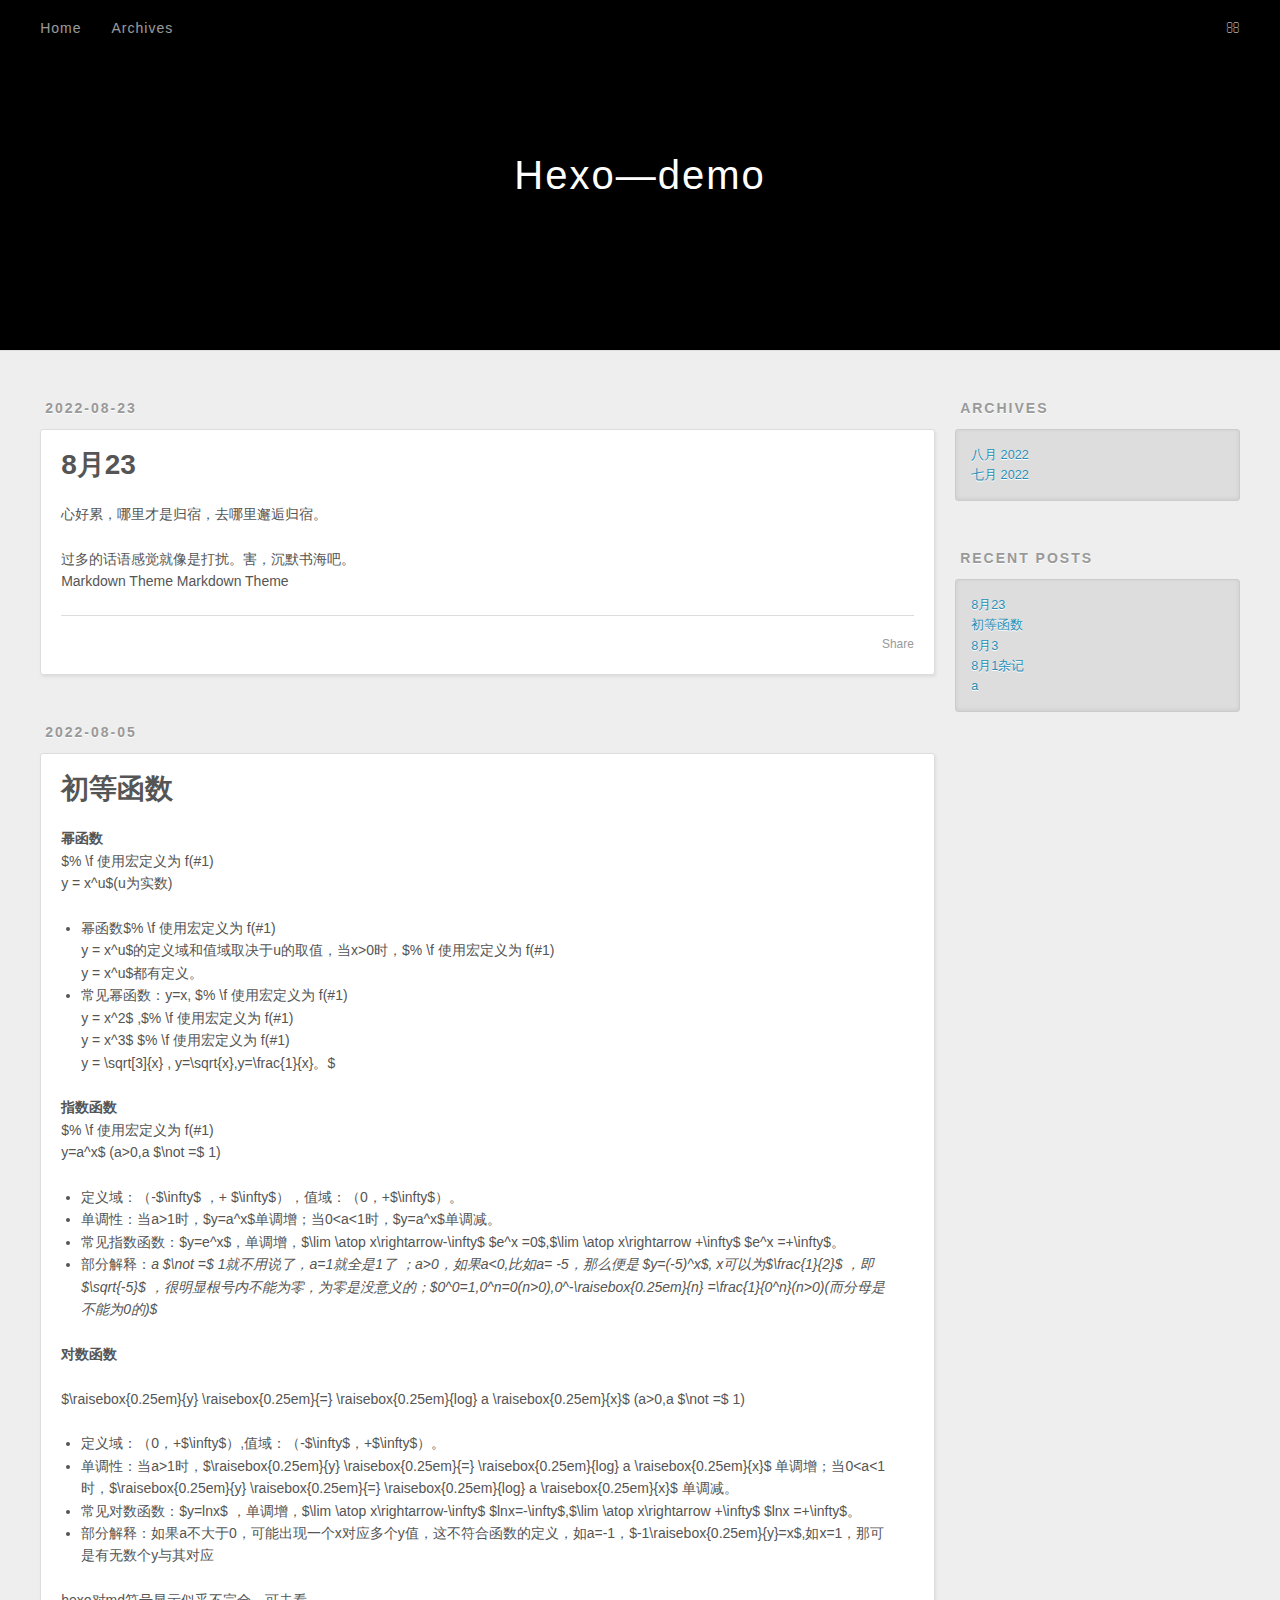
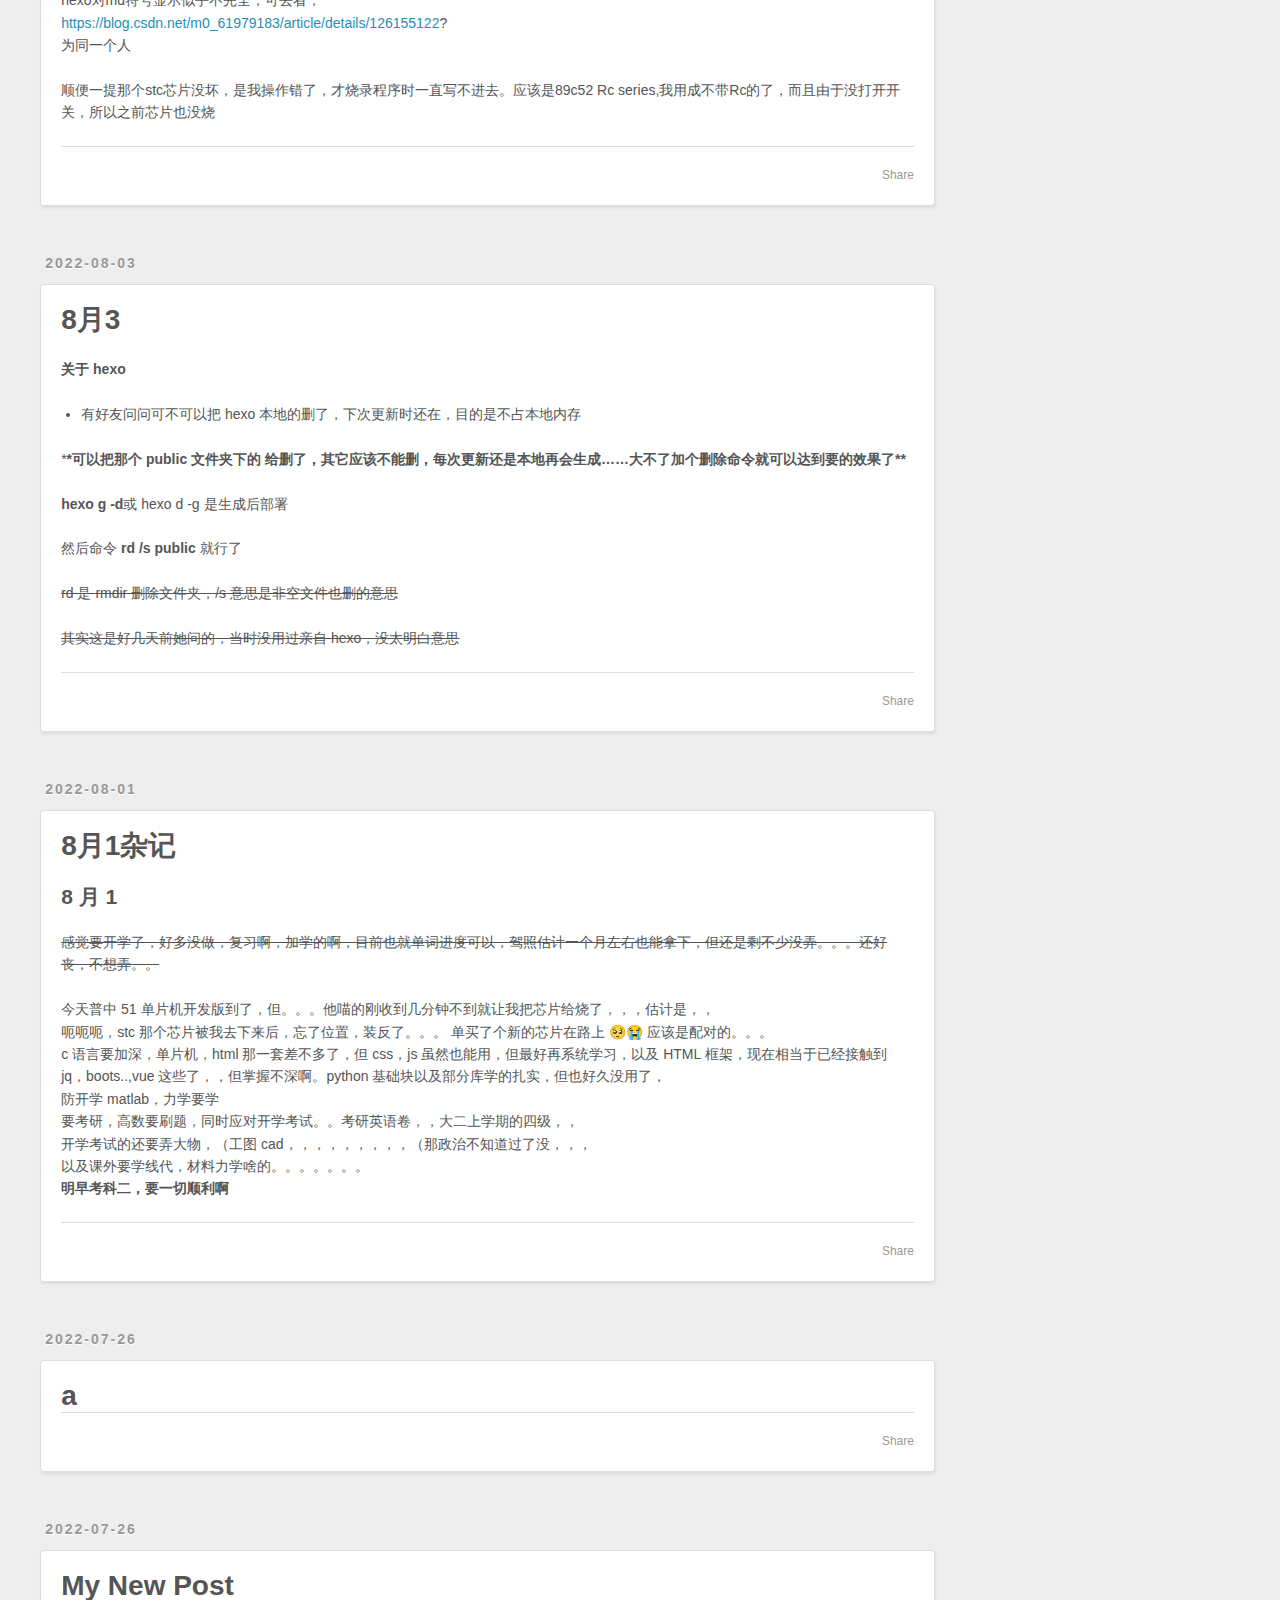
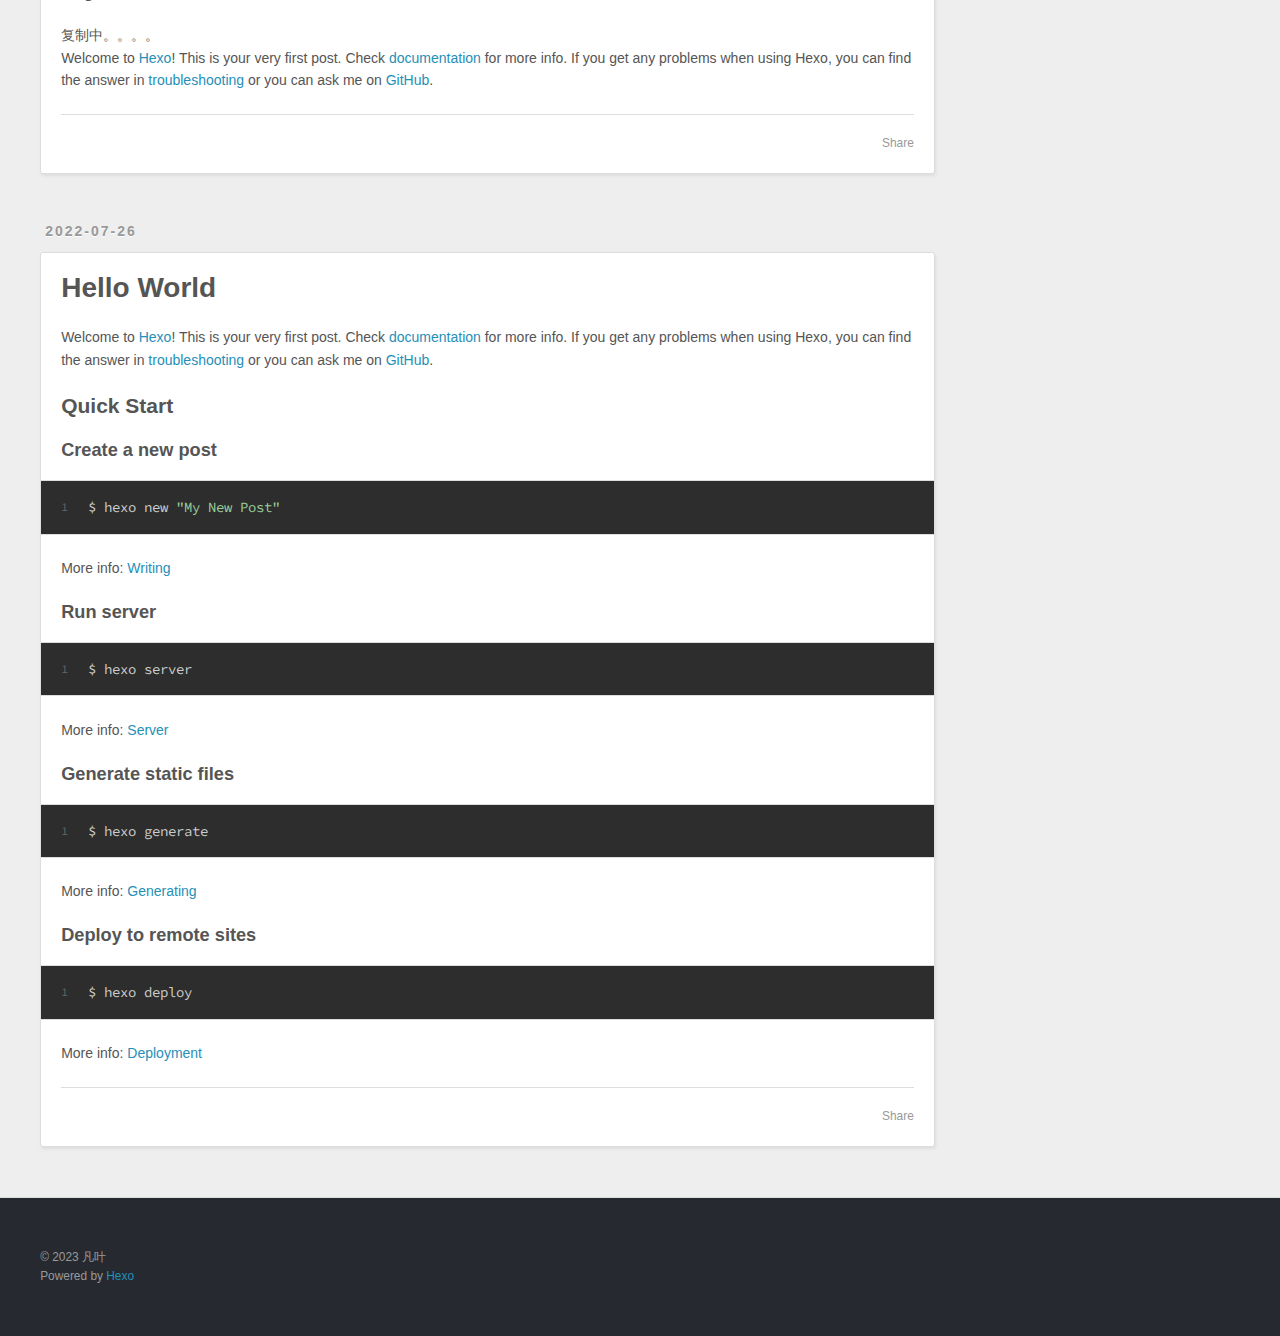
==== commit 06564df0: "Site updated: 2023-01-22 16:59:13" ====
--- a/index.html
+++ b/index.html
@@ -1,465 +1,526 @@
 <!DOCTYPE html>
 <html>
+
 <head>
-  <meta charset="utf-8">
-  
-
-  
-  <title>Hexo—demo</title>
-  <meta name="viewport" content="width=device-width, initial-scale=1, maximum-scale=1">
-  <meta name="description" content="恶魔么么么么么么么么么么么">
-<meta property="og:type" content="website">
-<meta property="og:title" content="Hexo—demo">
-<meta property="og:url" content="http://macagic.github.io/index.html">
-<meta property="og:site_name" content="Hexo—demo">
-<meta property="og:description" content="恶魔么么么么么么么么么么么">
-<meta property="og:locale" content="zh_CN">
-<meta property="article:author" content="凡叶">
-<meta name="twitter:card" content="summary">
-  
+    <meta charset="utf-8">
+
+
+
+    <title>Hexo—demo</title>
+    <meta name="viewport" content="width=device-width, initial-scale=1, maximum-scale=1">
+    <meta name="description" content="恶魔么么么么么么么么么么么">
+    <meta property="og:type" content="website">
+    <meta property="og:title" content="Hexo—demo">
+    <meta property="og:url" content="http://macagic.github.io/index.html">
+    <meta property="og:site_name" content="Hexo—demo">
+    <meta property="og:description" content="恶魔么么么么么么么么么么么">
+    <meta property="og:locale" content="zh_CN">
+    <meta property="article:author" content="凡叶">
+    <meta name="twitter:card" content="summary">
+
     <link rel="alternate" href="/atom.xml" title="Hexo—demo" type="application/atom+xml">
-  
-  
+
+
     <link rel="icon" href="https://gitcode.net/m0_61979183/ye/-/raw/master/my.jpg?">
-  
-  
+
+
     <link href="//fonts.googleapis.com/css?family=Source+Code+Pro" rel="stylesheet" type="text/css">
-  
-  
-<link rel="stylesheet" href="/css/style.css">
-
-<meta name="generator" content="Hexo 5.4.2"></head>
+
+
+    <link rel="stylesheet" href="/css/style.css">
+
+    <meta name="generator" content="Hexo 5.4.2">
+</head>
 
 <body>
-  <div id="container">
-    <div id="wrap">
-      <header id="header">
-  <div id="banner"></div>
-  <div id="header-outer" class="outer">
-    <div id="header-title" class="inner">
-      <h1 id="logo-wrap">
-        <a href="/" id="logo">Hexo—demo</a>
-      </h1>
-      
+    <div id="container">
+        <div id="wrap">
+            <header id="header">
+                <div id="banner"></div>
+                <div id="header-outer" class="outer">
+                    <div id="header-title" class="inner">
+                        <h1 id="logo-wrap">
+                            <a href="/" id="logo">Hexo—demo</a>
+                        </h1>
+
+                    </div>
+                    <div id="header-inner" class="inner">
+                        <nav id="main-nav">
+                            <a id="main-nav-toggle" class="nav-icon"></a>
+
+                            <a class="main-nav-link" href="/">Home</a>
+
+                            <a class="main-nav-link" href="/archives">Archives</a>
+
+                        </nav>
+                        <nav id="sub-nav">
+
+                            <a id="nav-rss-link" class="nav-icon" href="/atom.xml" title="RSS Feed"></a>
+
+                            <a id="nav-search-btn" class="nav-icon" title="Search"></a>
+                        </nav>
+                        <div id="search-form-wrap">
+                            <form action="//google.com/search" method="get" accept-charset="UTF-8" class="search-form"><input type="search" name="q" class="search-form-input" placeholder="Search"><button type="submit" class="search-form-submit">&#xF002;</button><input type="hidden" name="sitesearch" value="http://macagic.github.io"></form>
+                        </div>
+                    </div>
+                </div>
+            </header>
+            <div class="outer">
+                <section id="main">
+
+                    <article id="post-8月23" class="article article-type-post" itemscope itemprop="blogPost">
+                        <div class="article-meta">
+                            <a href="/2022/08/23/8%E6%9C%8823/" class="article-date">
+                                <time datetime="2022-08-23T02:34:00.000Z" itemprop="datePublished">2022-08-23</time>
+                            </a>
+
+                        </div>
+                        <div class="article-inner">
+
+
+                            <header class="article-header">
+
+
+                                <h1 itemprop="name">
+                                    <a class="article-title" href="/2022/08/23/8%E6%9C%8823/">8月23</a>
+                                </h1>
+
+
+                            </header>
+
+                            <div class="article-entry" itemprop="articleBody">
+
+                                <p>心好累，哪里才是归宿，去哪里邂逅归宿。</p>
+                                <p>过多的话语感觉就像是打扰。害，沉默书海吧。<br>Markdown Theme Markdown Theme</p>
+
+
+                            </div>
+                            <footer class="article-footer">
+                                <a data-url="http://macagic.github.io/2022/08/23/8%E6%9C%8823/" data-id="cl75ku97800009cwb7ji721fr" class="article-share-link">Share</a>
+
+
+                            </footer>
+                        </div>
+
+                    </article>
+
+
+
+                    <article id="post-8.5" class="article article-type-post" itemscope itemprop="blogPost">
+                        <div class="article-meta">
+                            <a href="/2022/08/05/8.5/" class="article-date">
+                                <time datetime="2022-08-05T04:05:25.000Z" itemprop="datePublished">2022-08-05</time>
+                            </a>
+
+                        </div>
+                        <div class="article-inner">
+
+
+                            <header class="article-header">
+
+
+                                <h1 itemprop="name">
+                                    <a class="article-title" href="/2022/08/05/8.5/">初等函数</a>
+                                </h1>
+
+
+                            </header>
+
+                            <div class="article-entry" itemprop="articleBody">
+
+                                <p><strong>幂函数</strong><br>$% \f 使用宏定义为 f(#1)<br>y = x^u$(u为实数)</p>
+                                <ul>
+                                    <li>幂函数$% \f 使用宏定义为 f(#1)<br>y = x^u$的定义域和值域取决于u的取值，当x&gt;0时，$% \f 使用宏定义为 f(#1)<br>y = x^u$都有定义。</li>
+                                    <li>常见幂函数：y=x, $% \f 使用宏定义为 f(#1)<br>y = x^2$ ,$% \f 使用宏定义为 f(#1)<br>y = x^3$ $% \f 使用宏定义为 f(#1)<br>y = \sqrt[3]{x} , y=\sqrt{x},y=\frac{1}{x}。$</li>
+                                </ul>
+                                <p><strong>指数函数</strong><br>$% \f 使用宏定义为 f(#1)<br>y=a^x$ (a&gt;0,a $\not =$ 1)</p>
+                                <ul>
+                                    <li>定义域：（-$\infty$ ，+ $\infty$），值域：（0，+$\infty$）。</li>
+                                    <li>单调性：当a&gt;1时，$y=a^x$单调增；当0&lt;a&lt;1时，$y=a^x$单调减。</li>
+                                    <li>常见指数函数：$y=e^x$，单调增，$\lim \atop x\rightarrow-\infty$ $e^x =0$,$\lim \atop x\rightarrow +\infty$ $e^x =+\infty$。</li>
+                                    <li>部分解释：<em>a $\not =$ 1就不用说了，a=1就全是1了  ；a&gt;0，如果a&lt;0,比如a= -5，那么便是 $y=(-5)^x$, x可以为$\frac{1}{2}$ ，即$\sqrt{-5}$ ，很明显根号内不能为零，为零是没意义的；$0^0=1,0^n=0(n&gt;0),0^-\raisebox{0.25em}{n} =\frac{1}{0^n}(n&gt;0)(而分母是不能为0的)$</em></li>
+                                </ul>
+                                <p><strong>对数函数</strong></p>
+                                <p>$\raisebox{0.25em}{y} \raisebox{0.25em}{=} \raisebox{0.25em}{log} a \raisebox{0.25em}{x}$ (a&gt;0,a $\not =$ 1)</p>
+                                <ul>
+                                    <li>定义域：（0，+$\infty$）,值域：（-$\infty$，+$\infty$）。</li>
+                                    <li>单调性：当a&gt;1时，$\raisebox{0.25em}{y} \raisebox{0.25em}{=} \raisebox{0.25em}{log} a \raisebox{0.25em}{x}$ 单调增；当0&lt;a&lt;1时，$\raisebox{0.25em}{y} \raisebox{0.25em}{=} \raisebox{0.25em}{log} a \raisebox{0.25em}{x}$ 单调减。</li>
+                                    <li>常见对数函数：$y=lnx$ ，单调增，$\lim \atop x\rightarrow-\infty$ $lnx=-\infty$,$\lim \atop x\rightarrow +\infty$ $lnx =+\infty$。</li>
+                                    <li>部分解释：如果a不大于0，可能出现一个x对应多个y值，这不符合函数的定义，如a=-1，$-1\raisebox{0.25em}{y}=x$,如x=1，那可是有无数个y与其对应</li>
+                                </ul>
+                                <p>hexo对md符号显示似乎不完全，可去看，<br><a target="_blank" rel="noopener" href="https://blog.csdn.net/m0_61979183/article/details/126155122">https://blog.csdn.net/m0_61979183/article/details/126155122</a>?<br>为同一个人<br><img src=""><br>顺便一提那个stc芯片没坏，是我操作错了，才烧录程序时一直写不进去。应该是89c52
+                                    Rc series,我用成不带Rc的了，而且由于没打开开关，所以之前芯片也没烧</p>
+
+
+                            </div>
+                            <footer class="article-footer">
+                                <a data-url="http://macagic.github.io/2022/08/05/8.5/" data-id="cl6eim7sd00009gwbbtczgu4q" class="article-share-link">Share</a>
+
+
+                            </footer>
+                        </div>
+
+                    </article>
+
+
+
+                    <article id="post-8月3" class="article article-type-post" itemscope itemprop="blogPost">
+                        <div class="article-meta">
+                            <a href="/2022/08/03/8%E6%9C%883/" class="article-date">
+                                <time datetime="2022-08-03T03:00:25.000Z" itemprop="datePublished">2022-08-03</time>
+                            </a>
+
+                        </div>
+                        <div class="article-inner">
+
+
+                            <header class="article-header">
+
+
+                                <h1 itemprop="name">
+                                    <a class="article-title" href="/2022/08/03/8%E6%9C%883/">8月3</a>
+                                </h1>
+
+
+                            </header>
+
+                            <div class="article-entry" itemprop="articleBody">
+
+                                <p><strong>关于 hexo</strong></p>
+                                <ul>
+                                    <li>有好友问问可不可以把 hexo 本地的删了，下次更新时还在，目的是不占本地内存</li>
+                                </ul>
+                                <p>*<strong>*可以把那个 public 文件夹下的 给删了，其它应该不能删，每次更新还是本地再会生成……大不了加个删除命令就可以达到要的效果了**</strong></p>
+                                <p><strong>hexo g -d</strong>或 hexo d -g 是生成后部署</p>
+                                <p>然后命令 <strong>rd /s public</strong> 就行了</p>
+                                <p><del>rd 是 rmdir 删除文件夹，/s 意思是非空文件也删的意思</del></p>
+                                <p><del>其实这是好几天前她问的，当时没用过亲自 hexo，没太明白意思</del></p>
+
+
+                            </div>
+                            <footer class="article-footer">
+                                <a data-url="http://macagic.github.io/2022/08/03/8%E6%9C%883/" data-id="cl6d0xlth0000u8wb8wbob9ev" class="article-share-link">Share</a>
+
+
+                            </footer>
+                        </div>
+
+                    </article>
+
+
+
+                    <article id="post-8.1杂记" class="article article-type-post" itemscope itemprop="blogPost">
+                        <div class="article-meta">
+                            <a href="/2022/08/01/8.1%E6%9D%82%E8%AE%B0/" class="article-date">
+                                <time datetime="2022-08-01T12:16:11.000Z" itemprop="datePublished">2022-08-01</time>
+                            </a>
+
+                        </div>
+                        <div class="article-inner">
+
+
+                            <header class="article-header">
+
+
+                                <h1 itemprop="name">
+                                    <a class="article-title" href="/2022/08/01/8.1%E6%9D%82%E8%AE%B0/">8月1杂记</a>
+                                </h1>
+
+
+                            </header>
+
+                            <div class="article-entry" itemprop="articleBody">
+
+                                <h2 id="8-月-1">
+                                    <a href="#8-月-1" class="headerlink" title="8 月 1"></a>8 月 1</h2>
+                                <p><del>感觉要开学了，好多没做，复习啊，加学的啊，目前也就单词进度可以，驾照估计一个月左右也能拿下，但还是剩不少没弄。。。还好丧，不想弄。。</del></p>
+                                <p>今天普中 51 单片机开发版到了，但。。。他喵的刚收到几分钟不到就让我把芯片给烧了，，，估计是，，<br>呃呃呃，stc 那个芯片被我去下来后，忘了位置，装反了。。。 单买了个新的芯片在路上 🥺😭 应该是配对的。。。<br>c 语言要加深，单片机，html 那一套差不多了，但 css，js 虽然也能用，但最好再系统学习，以及 HTML 框架，现在相当于已经接触到 jq，boots..,vue 这些了，，但掌握不深啊。python
+                                    基础块以及部分库学的扎实，但也好久没用了，<br>防开学 matlab，力学要学<br>要考研，高数要刷题，同时应对开学考试。。考研英语卷，，大二上学期的四级，，<br>开学考试的还要弄大物，（工图 cad，，，，，，，，，（那政治不知道过了没，，，<br>以及课外要学线代，材料力学啥的。。。。。。。<br><strong>明早考科二，要一切顺利啊</strong></p>
+
+
+                            </div>
+                            <footer class="article-footer">
+                                <a data-url="http://macagic.github.io/2022/08/01/8.1%E6%9D%82%E8%AE%B0/" data-id="cl6aqllaz0000u8wb4arwf77k" class="article-share-link">Share</a>
+
+
+                            </footer>
+                        </div>
+
+                    </article>
+
+
+
+                    <article id="post-a" class="article article-type-post" itemscope itemprop="blogPost">
+                        <div class="article-meta">
+                            <a href="/2022/07/26/a/" class="article-date">
+                                <time datetime="2022-07-26T09:17:52.000Z" itemprop="datePublished">2022-07-26</time>
+                            </a>
+
+                        </div>
+                        <div class="article-inner">
+
+
+                            <header class="article-header">
+
+
+                                <h1 itemprop="name">
+                                    <a class="article-title" href="/2022/07/26/a/">a</a>
+                                </h1>
+
+
+                            </header>
+
+                            <div class="article-entry" itemprop="articleBody">
+
+
+
+                            </div>
+                            <footer class="article-footer">
+                                <a data-url="http://macagic.github.io/2022/07/26/a/" data-id="cl6cxbjav0000oswb37gjeeji" class="article-share-link">Share</a>
+
+
+                            </footer>
+                        </div>
+
+                    </article>
+
+
+
+                    <article id="post-My-New-Post" class="article article-type-post" itemscope itemprop="blogPost">
+                        <div class="article-meta">
+                            <a href="/2022/07/26/My-New-Post/" class="article-date">
+                                <time datetime="2022-07-26T09:01:35.000Z" itemprop="datePublished">2022-07-26</time>
+                            </a>
+
+                        </div>
+                        <div class="article-inner">
+
+
+                            <header class="article-header">
+
+
+                                <h1 itemprop="name">
+                                    <a class="article-title" href="/2022/07/26/My-New-Post/">My New Post</a>
+                                </h1>
+
+
+                            </header>
+
+                            <div class="article-entry" itemprop="articleBody">
+
+                                <p>复制中。。。。<br>Welcome to <a target="_blank" rel="noopener" href="https://hexo.io/">Hexo</a>! This is your very first post. Check <a target="_blank" rel="noopener" href="https://hexo.io/docs/">documentation</a> for more info.
+                                    If you get any problems when using Hexo, you can find the answer in <a target="_blank" rel="noopener" href="https://hexo.io/docs/troubleshooting.html">troubleshooting</a> or you can ask me on <a target="_blank" rel="noopener"
+                                        href="https://github.com/hexojs/hexo/issues">GitHub</a>.</p>
+
+
+                            </div>
+                            <footer class="article-footer">
+                                <a data-url="http://macagic.github.io/2022/07/26/My-New-Post/" data-id="cl628vnb900020gwbh5yy0rtx" class="article-share-link">Share</a>
+
+
+                            </footer>
+                        </div>
+
+                    </article>
+
+
+
+                    <article id="post-hello-world" class="article article-type-post" itemscope itemprop="blogPost">
+                        <div class="article-meta">
+                            <a href="/2022/07/26/hello-world/" class="article-date">
+                                <time datetime="2022-07-26T06:50:55.024Z" itemprop="datePublished">2022-07-26</time>
+                            </a>
+
+                        </div>
+                        <div class="article-inner">
+
+
+                            <header class="article-header">
+
+
+                                <h1 itemprop="name">
+                                    <a class="article-title" href="/2022/07/26/hello-world/">Hello World</a>
+                                </h1>
+
+
+                            </header>
+
+                            <div class="article-entry" itemprop="articleBody">
+
+                                <p>Welcome to <a target="_blank" rel="noopener" href="https://hexo.io/">Hexo</a>! This is your very first post. Check <a target="_blank" rel="noopener" href="https://hexo.io/docs/">documentation</a> for more info. If you get
+                                    any problems when using Hexo, you can find the answer in <a target="_blank" rel="noopener" href="https://hexo.io/docs/troubleshooting.html">troubleshooting</a> or you can ask me on <a target="_blank" rel="noopener"
+                                        href="https://github.com/hexojs/hexo/issues">GitHub</a>.</p>
+                                <h2 id="Quick-Start">
+                                    <a href="#Quick-Start" class="headerlink" title="Quick Start"></a>Quick Start</h2>
+                                <h3 id="Create-a-new-post">
+                                    <a href="#Create-a-new-post" class="headerlink" title="Create a new post"></a>Create a new post</h3>
+                                <figure class="highlight bash">
+                                    <table>
+                                        <tr>
+                                            <td class="gutter"><pre><span class="line">1</span><br></pre></td>
+                                            <td class="code"><pre><span class="line">$ hexo new <span class="string">&quot;My New Post&quot;</span></span><br></pre></td>
+                                        </tr>
+                                    </table>
+                                </figure>
+
+                                <p>More info: <a target="_blank" rel="noopener" href="https://hexo.io/docs/writing.html">Writing</a></p>
+                                <h3 id="Run-server">
+                                    <a href="#Run-server" class="headerlink" title="Run server"></a>Run server</h3>
+                                <figure class="highlight bash">
+                                    <table>
+                                        <tr>
+                                            <td class="gutter"><pre><span class="line">1</span><br></pre></td>
+                                            <td class="code"><pre><span class="line">$ hexo server</span><br></pre></td>
+                                        </tr>
+                                    </table>
+                                </figure>
+
+                                <p>More info: <a target="_blank" rel="noopener" href="https://hexo.io/docs/server.html">Server</a></p>
+                                <h3 id="Generate-static-files">
+                                    <a href="#Generate-static-files" class="headerlink" title="Generate static files"></a>Generate static files</h3>
+                                <figure class="highlight bash">
+                                    <table>
+                                        <tr>
+                                            <td class="gutter"><pre><span class="line">1</span><br></pre></td>
+                                            <td class="code"><pre><span class="line">$ hexo generate</span><br></pre></td>
+                                        </tr>
+                                    </table>
+                                </figure>
+
+                                <p>More info: <a target="_blank" rel="noopener" href="https://hexo.io/docs/generating.html">Generating</a></p>
+                                <h3 id="Deploy-to-remote-sites">
+                                    <a href="#Deploy-to-remote-sites" class="headerlink" title="Deploy to remote sites"></a>Deploy to remote sites</h3>
+                                <figure class="highlight bash">
+                                    <table>
+                                        <tr>
+                                            <td class="gutter"><pre><span class="line">1</span><br></pre></td>
+                                            <td class="code"><pre><span class="line">$ hexo deploy</span><br></pre></td>
+                                        </tr>
+                                    </table>
+                                </figure>
+
+                                <p>More info: <a target="_blank" rel="noopener" href="https://hexo.io/docs/one-command-deployment.html">Deployment</a></p>
+
+
+                            </div>
+                            <footer class="article-footer">
+                                <a data-url="http://macagic.github.io/2022/07/26/hello-world/" data-id="cl628vnbc00030gwbb0buchvr" class="article-share-link">Share</a>
+
+
+                            </footer>
+                        </div>
+
+                    </article>
+
+
+
+
+
+                </section>
+
+                <aside id="sidebar">
+
+
+
+
+
+
+
+
+
+
+                    <div class="widget-wrap">
+                        <h3 class="widget-title">Archives</h3>
+                        <div class="widget">
+                            <ul class="archive-list">
+                                <li class="archive-list-item"><a class="archive-list-link" href="/archives/2022/08/">八月 2022</a></li>
+                                <li class="archive-list-item"><a class="archive-list-link" href="/archives/2022/07/">七月 2022</a></li>
+                            </ul>
+                        </div>
+                    </div>
+
+
+
+
+                    <div class="widget-wrap">
+                        <h3 class="widget-title">Recent Posts</h3>
+                        <div class="widget">
+                            <ul>
+
+                                <li>
+                                    <a href="/2022/08/23/8%E6%9C%8823/">8月23</a>
+                                </li>
+
+                                <li>
+                                    <a href="/2022/08/05/8.5/">初等函数</a>
+                                </li>
+
+                                <li>
+                                    <a href="/2022/08/03/8%E6%9C%883/">8月3</a>
+                                </li>
+
+                                <li>
+                                    <a href="/2022/08/01/8.1%E6%9D%82%E8%AE%B0/">8月1杂记</a>
+                                </li>
+
+                                <li>
+                                    <a href="/2022/07/26/a/">a</a>
+                                </li>
+
+                            </ul>
+                        </div>
+                    </div>
+
+                    <script src="//cdn.jsdelivr.net/combine/gh/macagic/macagic.github.io/Tweb/js/樱花背景.js,gh/macagic/macagic.github.io/Tweb/js/弹出爱心.js,gh/macagic/macagic.github.io/lib/autoload.js"></script>
+                    <script src='//unpkg.com/valine/dist/Valine.min.js'></script>
+                    <div id="vcomments"></div>
+                    <script>
+                        new Valine({
+                            el: '#vcomments',
+                            appId: 'c1TrbCPJbJShGlFJ3X8KV1IY-gzGzoHsz',
+                            appKey: 'NhEi2xaVVkFFSS16hfxJ1NnO',
+                            avatar: 'wavatar'
+                        })
+                    </script>
+                </aside>
+
+            </div>
+            <footer id="footer">
+
+                <div class="outer">
+                    <div id="footer-info" class="inner">
+                        &copy; 2023 凡叶<br> Powered by <a href="http://hexo.io/" target="_blank">Hexo</a>
+                    </div>
+                </div>
+            </footer>
+        </div>
+        <nav id="mobile-nav">
+
+            <a href="/" class="mobile-nav-link">Home</a>
+
+            <a href="/archives" class="mobile-nav-link">Archives</a>
+
+        </nav>
+
+
+        <script src="//ajax.googleapis.com/ajax/libs/jquery/2.0.3/jquery.min.js"></script>
+
+
+
+        <link rel="stylesheet" href="/fancybox/jquery.fancybox.css">
+
+
+        <script src="/fancybox/jquery.fancybox.pack.js"></script>
+
+
+
+
+        <script src="/js/script.js"></script>
+
+
+
+
     </div>
-    <div id="header-inner" class="inner">
-      <nav id="main-nav">
-        <a id="main-nav-toggle" class="nav-icon"></a>
-        
-          <a class="main-nav-link" href="/">Home</a>
-        
-          <a class="main-nav-link" href="/archives">Archives</a>
-        
-      </nav>
-      <nav id="sub-nav">
-        
-          <a id="nav-rss-link" class="nav-icon" href="/atom.xml" title="RSS Feed"></a>
-        
-        <a id="nav-search-btn" class="nav-icon" title="Search"></a>
-      </nav>
-      <div id="search-form-wrap">
-        <form action="//google.com/search" method="get" accept-charset="UTF-8" class="search-form"><input type="search" name="q" class="search-form-input" placeholder="Search"><button type="submit" class="search-form-submit">&#xF002;</button><input type="hidden" name="sitesearch" value="http://macagic.github.io"></form>
-      </div>
-    </div>
-  </div>
-</header>
-      <div class="outer">
-        <section id="main">
-  
-    <article id="post-8月23" class="article article-type-post" itemscope itemprop="blogPost">
-  <div class="article-meta">
-    <a href="/2022/08/23/8%E6%9C%8823/" class="article-date">
-  <time datetime="2022-08-23T02:34:00.000Z" itemprop="datePublished">2022-08-23</time>
-</a>
-    
-  </div>
-  <div class="article-inner">
-    
-    
-      <header class="article-header">
-        
-  
-    <h1 itemprop="name">
-      <a class="article-title" href="/2022/08/23/8%E6%9C%8823/">8月23</a>
-    </h1>
-  
-
-      </header>
-    
-    <div class="article-entry" itemprop="articleBody">
-      
-        <p>心好累，哪里才是归宿，去哪里邂逅归宿。</p>
-<p>过多的话语感觉就像是打扰。害，沉默书海吧。<br>Markdown Theme Markdown Theme</p>
-
-      
-    </div>
-    <footer class="article-footer">
-      <a data-url="http://macagic.github.io/2022/08/23/8%E6%9C%8823/" data-id="cl75ku97800009cwb7ji721fr" class="article-share-link">Share</a>
-      
-      
-    </footer>
-  </div>
-  
-</article>
-
-
-  
-    <article id="post-8.5" class="article article-type-post" itemscope itemprop="blogPost">
-  <div class="article-meta">
-    <a href="/2022/08/05/8.5/" class="article-date">
-  <time datetime="2022-08-05T04:05:25.000Z" itemprop="datePublished">2022-08-05</time>
-</a>
-    
-  </div>
-  <div class="article-inner">
-    
-    
-      <header class="article-header">
-        
-  
-    <h1 itemprop="name">
-      <a class="article-title" href="/2022/08/05/8.5/">初等函数</a>
-    </h1>
-  
-
-      </header>
-    
-    <div class="article-entry" itemprop="articleBody">
-      
-        <p><strong>幂函数</strong><br>$% \f 使用宏定义为 f(#1)<br>y = x^u$(u为实数)</p>
-<ul>
-<li>幂函数$% \f 使用宏定义为 f(#1)<br>y = x^u$的定义域和值域取决于u的取值，当x&gt;0时，$% \f 使用宏定义为 f(#1)<br>y = x^u$都有定义。</li>
-<li>常见幂函数：y=x, $% \f 使用宏定义为 f(#1)<br>y = x^2$ ,$% \f 使用宏定义为 f(#1)<br>y = x^3$ $% \f 使用宏定义为 f(#1)<br>y = \sqrt[3]{x} , y=\sqrt{x},y=\frac{1}{x}。$</li>
-</ul>
-<p><strong>指数函数</strong><br>$%  \f 使用宏定义为 f(#1)<br>y=a^x$ (a&gt;0,a $\not =$ 1)</p>
-<ul>
-<li>定义域：（-$\infty$ ，+ $\infty$），值域：（0，+$\infty$）。</li>
-<li>单调性：当a&gt;1时，$y=a^x$单调增；当0&lt;a&lt;1时，$y=a^x$单调减。</li>
-<li>常见指数函数：$y=e^x$，单调增，$\lim \atop x\rightarrow-\infty$ $e^x =0$,$\lim \atop x\rightarrow +\infty$ $e^x =+\infty$。</li>
-<li>部分解释：<em>a $\not =$ 1就不用说了，a=1就全是1了  ；a&gt;0，如果a&lt;0,比如a= -5，那么便是 $y=(-5)^x$, x可以为$\frac{1}{2}$ ，即$\sqrt{-5}$ ，很明显根号内不能为零，为零是没意义的；$0^0=1,0^n=0(n&gt;0),0^-\raisebox{0.25em}{n} =\frac{1}{0^n}(n&gt;0)(而分母是不能为0的)$</em></li>
-</ul>
-<p><strong>对数函数</strong></p>
-<p>$\raisebox{0.25em}{y} \raisebox{0.25em}{=} \raisebox{0.25em}{log} a \raisebox{0.25em}{x}$ (a&gt;0,a $\not =$ 1)</p>
-<ul>
-<li>定义域：（0，+$\infty$）,值域：（-$\infty$，+$\infty$）。</li>
-<li>单调性：当a&gt;1时，$\raisebox{0.25em}{y} \raisebox{0.25em}{=} \raisebox{0.25em}{log} a \raisebox{0.25em}{x}$ 单调增；当0&lt;a&lt;1时，$\raisebox{0.25em}{y} \raisebox{0.25em}{=} \raisebox{0.25em}{log} a \raisebox{0.25em}{x}$ 单调减。</li>
-<li>常见对数函数：$y=lnx$ ，单调增，$\lim \atop x\rightarrow-\infty$ $lnx=-\infty$,$\lim \atop x\rightarrow +\infty$ $lnx =+\infty$。</li>
-<li>部分解释：如果a不大于0，可能出现一个x对应多个y值，这不符合函数的定义，如a=-1，$-1\raisebox{0.25em}{y}=x$,如x=1，那可是有无数个y与其对应</li>
-</ul>
-<p>hexo对md符号显示似乎不完全，可去看，<br><a target="_blank" rel="noopener" href="https://blog.csdn.net/m0_61979183/article/details/126155122">https://blog.csdn.net/m0_61979183/article/details/126155122</a>?<br>为同一个人<br><img src=""><br>顺便一提那个stc芯片没坏，是我操作错了，才烧录程序时一直写不进去。应该是89c52 Rc series,我用成不带Rc的了，而且由于没打开开关，所以之前芯片也没烧</p>
-
-      
-    </div>
-    <footer class="article-footer">
-      <a data-url="http://macagic.github.io/2022/08/05/8.5/" data-id="cl6eim7sd00009gwbbtczgu4q" class="article-share-link">Share</a>
-      
-      
-    </footer>
-  </div>
-  
-</article>
-
-
-  
-    <article id="post-8月3" class="article article-type-post" itemscope itemprop="blogPost">
-  <div class="article-meta">
-    <a href="/2022/08/03/8%E6%9C%883/" class="article-date">
-  <time datetime="2022-08-03T03:00:25.000Z" itemprop="datePublished">2022-08-03</time>
-</a>
-    
-  </div>
-  <div class="article-inner">
-    
-    
-      <header class="article-header">
-        
-  
-    <h1 itemprop="name">
-      <a class="article-title" href="/2022/08/03/8%E6%9C%883/">8月3</a>
-    </h1>
-  
-
-      </header>
-    
-    <div class="article-entry" itemprop="articleBody">
-      
-        <p><strong>关于 hexo</strong></p>
-<ul>
-<li>有好友问问可不可以把 hexo 本地的删了，下次更新时还在，目的是不占本地内存</li>
-</ul>
-<p>*<strong>*可以把那个 public 文件夹下的 给删了，其它应该不能删，每次更新还是本地再会生成……大不了加个删除命令就可以达到要的效果了**</strong></p>
-<p><strong>hexo g -d</strong>或 hexo d -g 是生成后部署</p>
-<p>然后命令 <strong>rd /s public</strong> 就行了</p>
-<p><del>rd 是 rmdir 删除文件夹，/s 意思是非空文件也删的意思</del></p>
-<p><del>其实这是好几天前她问的，当时没用过亲自 hexo，没太明白意思</del></p>
-
-      
-    </div>
-    <footer class="article-footer">
-      <a data-url="http://macagic.github.io/2022/08/03/8%E6%9C%883/" data-id="cl6d0xlth0000u8wb8wbob9ev" class="article-share-link">Share</a>
-      
-      
-    </footer>
-  </div>
-  
-</article>
-
-
-  
-    <article id="post-8.1杂记" class="article article-type-post" itemscope itemprop="blogPost">
-  <div class="article-meta">
-    <a href="/2022/08/01/8.1%E6%9D%82%E8%AE%B0/" class="article-date">
-  <time datetime="2022-08-01T12:16:11.000Z" itemprop="datePublished">2022-08-01</time>
-</a>
-    
-  </div>
-  <div class="article-inner">
-    
-    
-      <header class="article-header">
-        
-  
-    <h1 itemprop="name">
-      <a class="article-title" href="/2022/08/01/8.1%E6%9D%82%E8%AE%B0/">8月1杂记</a>
-    </h1>
-  
-
-      </header>
-    
-    <div class="article-entry" itemprop="articleBody">
-      
-        <h2 id="8-月-1"><a href="#8-月-1" class="headerlink" title="8 月 1"></a>8 月 1</h2><p><del>感觉要开学了，好多没做，复习啊，加学的啊，目前也就单词进度可以，驾照估计一个月左右也能拿下，但还是剩不少没弄。。。还好丧，不想弄。。</del></p>
-<p>今天普中 51 单片机开发版到了，但。。。他喵的刚收到几分钟不到就让我把芯片给烧了，，，估计是，，<br>呃呃呃，stc 那个芯片被我去下来后，忘了位置，装反了。。。 单买了个新的芯片在路上 🥺😭 应该是配对的。。。<br>c 语言要加深，单片机，html 那一套差不多了，但 css，js 虽然也能用，但最好再系统学习，以及 HTML 框架，现在相当于已经接触到 jq，boots..,vue 这些了，，但掌握不深啊。python 基础块以及部分库学的扎实，但也好久没用了，<br>防开学 matlab，力学要学<br>要考研，高数要刷题，同时应对开学考试。。考研英语卷，，大二上学期的四级，，<br>开学考试的还要弄大物，（工图 cad，，，，，，，，，（那政治不知道过了没，，，<br>以及课外要学线代，材料力学啥的。。。。。。。<br><strong>明早考科二，要一切顺利啊</strong></p>
-
-      
-    </div>
-    <footer class="article-footer">
-      <a data-url="http://macagic.github.io/2022/08/01/8.1%E6%9D%82%E8%AE%B0/" data-id="cl6aqllaz0000u8wb4arwf77k" class="article-share-link">Share</a>
-      
-      
-    </footer>
-  </div>
-  
-</article>
-
-
-  
-    <article id="post-a" class="article article-type-post" itemscope itemprop="blogPost">
-  <div class="article-meta">
-    <a href="/2022/07/26/a/" class="article-date">
-  <time datetime="2022-07-26T09:17:52.000Z" itemprop="datePublished">2022-07-26</time>
-</a>
-    
-  </div>
-  <div class="article-inner">
-    
-    
-      <header class="article-header">
-        
-  
-    <h1 itemprop="name">
-      <a class="article-title" href="/2022/07/26/a/">a</a>
-    </h1>
-  
-
-      </header>
-    
-    <div class="article-entry" itemprop="articleBody">
-      
-        
-      
-    </div>
-    <footer class="article-footer">
-      <a data-url="http://macagic.github.io/2022/07/26/a/" data-id="cl6cxbjav0000oswb37gjeeji" class="article-share-link">Share</a>
-      
-      
-    </footer>
-  </div>
-  
-</article>
-
-
-  
-    <article id="post-My-New-Post" class="article article-type-post" itemscope itemprop="blogPost">
-  <div class="article-meta">
-    <a href="/2022/07/26/My-New-Post/" class="article-date">
-  <time datetime="2022-07-26T09:01:35.000Z" itemprop="datePublished">2022-07-26</time>
-</a>
-    
-  </div>
-  <div class="article-inner">
-    
-    
-      <header class="article-header">
-        
-  
-    <h1 itemprop="name">
-      <a class="article-title" href="/2022/07/26/My-New-Post/">My New Post</a>
-    </h1>
-  
-
-      </header>
-    
-    <div class="article-entry" itemprop="articleBody">
-      
-        <p>复制中。。。。<br>Welcome to <a target="_blank" rel="noopener" href="https://hexo.io/">Hexo</a>! This is your very first post. Check <a target="_blank" rel="noopener" href="https://hexo.io/docs/">documentation</a> for more info. If you get any problems when using Hexo, you can find the answer in <a target="_blank" rel="noopener" href="https://hexo.io/docs/troubleshooting.html">troubleshooting</a> or you can ask me on <a target="_blank" rel="noopener" href="https://github.com/hexojs/hexo/issues">GitHub</a>.</p>
-
-      
-    </div>
-    <footer class="article-footer">
-      <a data-url="http://macagic.github.io/2022/07/26/My-New-Post/" data-id="cl628vnb900020gwbh5yy0rtx" class="article-share-link">Share</a>
-      
-      
-    </footer>
-  </div>
-  
-</article>
-
-
-  
-    <article id="post-hello-world" class="article article-type-post" itemscope itemprop="blogPost">
-  <div class="article-meta">
-    <a href="/2022/07/26/hello-world/" class="article-date">
-  <time datetime="2022-07-26T06:50:55.024Z" itemprop="datePublished">2022-07-26</time>
-</a>
-    
-  </div>
-  <div class="article-inner">
-    
-    
-      <header class="article-header">
-        
-  
-    <h1 itemprop="name">
-      <a class="article-title" href="/2022/07/26/hello-world/">Hello World</a>
-    </h1>
-  
-
-      </header>
-    
-    <div class="article-entry" itemprop="articleBody">
-      
-        <p>Welcome to <a target="_blank" rel="noopener" href="https://hexo.io/">Hexo</a>! This is your very first post. Check <a target="_blank" rel="noopener" href="https://hexo.io/docs/">documentation</a> for more info. If you get any problems when using Hexo, you can find the answer in <a target="_blank" rel="noopener" href="https://hexo.io/docs/troubleshooting.html">troubleshooting</a> or you can ask me on <a target="_blank" rel="noopener" href="https://github.com/hexojs/hexo/issues">GitHub</a>.</p>
-<h2 id="Quick-Start"><a href="#Quick-Start" class="headerlink" title="Quick Start"></a>Quick Start</h2><h3 id="Create-a-new-post"><a href="#Create-a-new-post" class="headerlink" title="Create a new post"></a>Create a new post</h3><figure class="highlight bash"><table><tr><td class="gutter"><pre><span class="line">1</span><br></pre></td><td class="code"><pre><span class="line">$ hexo new <span class="string">&quot;My New Post&quot;</span></span><br></pre></td></tr></table></figure>
-
-<p>More info: <a target="_blank" rel="noopener" href="https://hexo.io/docs/writing.html">Writing</a></p>
-<h3 id="Run-server"><a href="#Run-server" class="headerlink" title="Run server"></a>Run server</h3><figure class="highlight bash"><table><tr><td class="gutter"><pre><span class="line">1</span><br></pre></td><td class="code"><pre><span class="line">$ hexo server</span><br></pre></td></tr></table></figure>
-
-<p>More info: <a target="_blank" rel="noopener" href="https://hexo.io/docs/server.html">Server</a></p>
-<h3 id="Generate-static-files"><a href="#Generate-static-files" class="headerlink" title="Generate static files"></a>Generate static files</h3><figure class="highlight bash"><table><tr><td class="gutter"><pre><span class="line">1</span><br></pre></td><td class="code"><pre><span class="line">$ hexo generate</span><br></pre></td></tr></table></figure>
-
-<p>More info: <a target="_blank" rel="noopener" href="https://hexo.io/docs/generating.html">Generating</a></p>
-<h3 id="Deploy-to-remote-sites"><a href="#Deploy-to-remote-sites" class="headerlink" title="Deploy to remote sites"></a>Deploy to remote sites</h3><figure class="highlight bash"><table><tr><td class="gutter"><pre><span class="line">1</span><br></pre></td><td class="code"><pre><span class="line">$ hexo deploy</span><br></pre></td></tr></table></figure>
-
-<p>More info: <a target="_blank" rel="noopener" href="https://hexo.io/docs/one-command-deployment.html">Deployment</a></p>
-
-      
-    </div>
-    <footer class="article-footer">
-      <a data-url="http://macagic.github.io/2022/07/26/hello-world/" data-id="cl628vnbc00030gwbb0buchvr" class="article-share-link">Share</a>
-      
-      
-    </footer>
-  </div>
-  
-</article>
-
-
-  
-
-
-</section>
-        
-          <aside id="sidebar">
-  
-    
-
-  
-    
-
-  
-    
-  
-    
-  <div class="widget-wrap">
-    <h3 class="widget-title">Archives</h3>
-    <div class="widget">
-      <ul class="archive-list"><li class="archive-list-item"><a class="archive-list-link" href="/archives/2022/08/">八月 2022</a></li><li class="archive-list-item"><a class="archive-list-link" href="/archives/2022/07/">七月 2022</a></li></ul>
-    </div>
-  </div>
-
-
-  
-    
-  <div class="widget-wrap">
-    <h3 class="widget-title">Recent Posts</h3>
-    <div class="widget">
-      <ul>
-        
-          <li>
-            <a href="/2022/08/23/8%E6%9C%8823/">8月23</a>
-          </li>
-        
-          <li>
-            <a href="/2022/08/05/8.5/">初等函数</a>
-          </li>
-        
-          <li>
-            <a href="/2022/08/03/8%E6%9C%883/">8月3</a>
-          </li>
-        
-          <li>
-            <a href="/2022/08/01/8.1%E6%9D%82%E8%AE%B0/">8月1杂记</a>
-          </li>
-        
-          <li>
-            <a href="/2022/07/26/a/">a</a>
-          </li>
-        
-      </ul>
-    </div>
-  </div>
-
-  
-</aside>
-        
-      </div>
-      <footer id="footer">
-  
-  <div class="outer">
-    <div id="footer-info" class="inner">
-      &copy; 2023 凡叶<br>
-      Powered by <a href="http://hexo.io/" target="_blank">Hexo</a>
-    </div>
-  </div>
-</footer>
-    </div>
-    <nav id="mobile-nav">
-  
-    <a href="/" class="mobile-nav-link">Home</a>
-  
-    <a href="/archives" class="mobile-nav-link">Archives</a>
-  
-</nav>
-    
-
-<script src="//ajax.googleapis.com/ajax/libs/jquery/2.0.3/jquery.min.js"></script>
-
-
-  
-<link rel="stylesheet" href="/fancybox/jquery.fancybox.css">
-
-  
-<script src="/fancybox/jquery.fancybox.pack.js"></script>
-
-
-
-
-<script src="/js/script.js"></script>
-
-
-
-
-  </div>
 </body>
+
 </html>--- a/css/style.css
+++ b/css/style.css
@@ -0,0 +1,1612 @@
+body {
+    width: 100%;
+}
+
+body:before,
+body:after {
+    content: "";
+    display: table;
+}
+
+body:after {
+    clear: both;
+}
+
+html,
+body,
+div,
+span,
+applet,
+object,
+iframe,
+h1,
+h2,
+h3,
+h4,
+h5,
+h6,
+p,
+blockquote,
+pre,
+a,
+abbr,
+acronym,
+address,
+big,
+cite,
+code,
+del,
+dfn,
+em,
+img,
+ins,
+kbd,
+q,
+s,
+samp,
+small,
+strike,
+strong,
+sub,
+sup,
+tt,
+var,
+dl,
+dt,
+dd,
+ol,
+ul,
+li,
+fieldset,
+form,
+label,
+legend,
+table,
+caption,
+tbody,
+tfoot,
+thead,
+tr,
+th,
+td {
+    margin: 0;
+    padding: 0;
+    border: 0;
+    outline: 0;
+    font-weight: inherit;
+    font-style: inherit;
+    font-family: inherit;
+    font-size: 100%;
+    vertical-align: baseline;
+}
+
+body {
+    line-height: 1;
+    color: #000;
+    background: #fff;
+}
+
+ol,
+ul {
+    list-style: none;
+}
+
+table {
+    border-collapse: separate;
+    border-spacing: 0;
+    vertical-align: middle;
+}
+
+caption,
+th,
+td {
+    text-align: left;
+    font-weight: normal;
+    vertical-align: middle;
+}
+
+a img {
+    border: none;
+}
+
+input,
+button {
+    margin: 0;
+    padding: 0;
+}
+
+input::-moz-focus-inner,
+button::-moz-focus-inner {
+    border: 0;
+    padding: 0;
+}
+
+@font-face {
+    font-family: FontAwesome;
+    font-style: normal;
+    font-weight: normal;
+    src: url("fonts/fontawesome-webfont.eot?v=#4.0.3");
+    src: url("fonts/fontawesome-webfont.eot?#iefix&v=#4.0.3") format("embedded-opentype"), url("fonts/fontawesome-webfont.woff?v=#4.0.3") format("woff"), url("fonts/fontawesome-webfont.ttf?v=#4.0.3") format("truetype"), url("fonts/fontawesome-webfont.svg#fontawesomeregular?v=#4.0.3") format("svg");
+}
+
+html,
+body,
+#container {
+    height: 100%;
+}
+
+body {
+    background: #eee;
+    font: 14px -apple-system, BlinkMacSystemFont, "Segoe UI", "Roboto", "Oxygen", "Ubuntu", "Cantarell", "Fira Sans", "Droid Sans", "Helvetica Neue", sans-serif;
+    -webkit-text-size-adjust: 100%;
+}
+
+.outer {
+    max-width: 1220px;
+    margin: 0 auto;
+    padding: 0 20px;
+}
+
+.outer:before,
+.outer:after {
+    content: "";
+    display: table;
+}
+
+.outer:after {
+    clear: both;
+}
+
+.inner {
+    display: inline;
+    float: left;
+    width: 98.33333333333333%;
+    margin: 0 0.833333333333333%;
+}
+
+.left,
+.alignleft {
+    float: left;
+}
+
+.right,
+.alignright {
+    float: right;
+}
+
+.clear {
+    clear: both;
+}
+
+#container {
+    position: relative;
+}
+
+.mobile-nav-on {
+    overflow: hidden;
+}
+
+#wrap {
+    height: 100%;
+    width: 100%;
+    position: absolute;
+    top: 0;
+    left: 0;
+    -webkit-transition: 0.2s ease-out;
+    -moz-transition: 0.2s ease-out;
+    -ms-transition: 0.2s ease-out;
+    transition: 0.2s ease-out;
+    z-index: 1;
+    background: #eee;
+}
+
+.mobile-nav-on #wrap {
+    left: 280px;
+}
+
+@media screen and (min-width: 768px) {
+    #main {
+        display: inline;
+        float: left;
+        width: 73.33333333333333%;
+        margin: 0 0.833333333333333%;
+    }
+}
+
+.article-date,
+.article-category-link,
+.archive-year,
+.widget-title {
+    text-decoration: none;
+    text-transform: uppercase;
+    letter-spacing: 2px;
+    color: #999;
+    margin-bottom: 1em;
+    margin-left: 5px;
+    line-height: 1em;
+    text-shadow: 0 1px #fff;
+    font-weight: bold;
+}
+
+.article-inner,
+.archive-article-inner {
+    background: #fff;
+    -webkit-box-shadow: 1px 2px 3px #ddd;
+    box-shadow: 1px 2px 3px #ddd;
+    border: 1px solid #ddd;
+    border-radius: 3px;
+}
+
+.article-entry h1,
+.widget h1 {
+    font-size: 2em;
+}
+
+.article-entry h2,
+.widget h2 {
+    font-size: 1.5em;
+}
+
+.article-entry h3,
+.widget h3 {
+    font-size: 1.3em;
+}
+
+.article-entry h4,
+.widget h4 {
+    font-size: 1.2em;
+}
+
+.article-entry h5,
+.widget h5 {
+    font-size: 1em;
+}
+
+.article-entry h6,
+.widget h6 {
+    font-size: 1em;
+    color: #999;
+}
+
+.article-entry hr,
+.widget hr {
+    border: 1px dashed #ddd;
+}
+
+.article-entry strong,
+.widget strong {
+    font-weight: bold;
+}
+
+.article-entry em,
+.widget em,
+.article-entry cite,
+.widget cite {
+    font-style: italic;
+}
+
+.article-entry sup,
+.widget sup,
+.article-entry sub,
+.widget sub {
+    font-size: 0.75em;
+    line-height: 0;
+    position: relative;
+    vertical-align: baseline;
+}
+
+.article-entry sup,
+.widget sup {
+    top: -0.5em;
+}
+
+.article-entry sub,
+.widget sub {
+    bottom: -0.2em;
+}
+
+.article-entry small,
+.widget small {
+    font-size: 0.85em;
+}
+
+.article-entry acronym,
+.widget acronym,
+.article-entry abbr,
+.widget abbr {
+    border-bottom: 1px dotted;
+}
+
+.article-entry ul,
+.widget ul,
+.article-entry ol,
+.widget ol,
+.article-entry dl,
+.widget dl {
+    margin: 0 20px;
+    line-height: 1.6em;
+}
+
+.article-entry ul ul,
+.widget ul ul,
+.article-entry ol ul,
+.widget ol ul,
+.article-entry ul ol,
+.widget ul ol,
+.article-entry ol ol,
+.widget ol ol {
+    margin-top: 0;
+    margin-bottom: 0;
+}
+
+.article-entry ul,
+.widget ul {
+    list-style: disc;
+}
+
+.article-entry ol,
+.widget ol {
+    list-style: decimal;
+}
+
+.article-entry dt,
+.widget dt {
+    font-weight: bold;
+}
+
+#header {
+    height: 350px;
+    position: relative;
+    border-bottom: 1px solid #ddd;
+}
+
+#header:before,
+#header:after {
+    content: "";
+    position: absolute;
+    left: 0;
+    right: 0;
+    height: 40px;
+}
+
+#header:before {
+    top: 0;
+    background: -webkit-linear-gradient(rgba(0, 0, 0, 0.2), transparent);
+    background: -moz-linear-gradient(rgba(0, 0, 0, 0.2), transparent);
+    background: -ms-linear-gradient(rgba(0, 0, 0, 0.2), transparent);
+    background: linear-gradient(rgba(0, 0, 0, 0.2), transparent);
+}
+
+#header:after {
+    bottom: 0;
+    background: -webkit-linear-gradient(transparent, rgba(0, 0, 0, 0.2));
+    background: -moz-linear-gradient(transparent, rgba(0, 0, 0, 0.2));
+    background: -ms-linear-gradient(transparent, rgba(0, 0, 0, 0.2));
+    background: linear-gradient(transparent, rgba(0, 0, 0, 0.2));
+}
+
+#header-outer {
+    height: 100%;
+    position: relative;
+}
+
+#header-inner {
+    position: relative;
+    overflow: hidden;
+}
+
+#banner {
+    position: absolute;
+    top: 0;
+    left: 0;
+    width: 100%;
+    height: 100%;
+    background: url("https://api.vvhan.com/api/acgimg") center #000;
+    background-size: cover;
+    z-index: -1;
+}
+
+#header-title {
+    text-align: center;
+    height: 40px;
+    position: absolute;
+    top: 50%;
+    left: 0;
+    margin-top: -20px;
+}
+
+#logo,
+#subtitle {
+    text-decoration: none;
+    color: #fff;
+    font-weight: 300;
+    text-shadow: 0 1px 4px rgba(0, 0, 0, 0.3);
+}
+
+#logo {
+    font-size: 40px;
+    line-height: 40px;
+    letter-spacing: 2px;
+}
+
+#subtitle {
+    font-size: 16px;
+    line-height: 16px;
+    letter-spacing: 1px;
+}
+
+#subtitle-wrap {
+    margin-top: 16px;
+}
+
+#main-nav {
+    float: left;
+    margin-left: -15px;
+}
+
+.nav-icon,
+.main-nav-link {
+    float: left;
+    color: #fff;
+    opacity: 0.6;
+    text-decoration: none;
+    text-shadow: 0 1px rgba(0, 0, 0, 0.2);
+    -webkit-transition: opacity 0.2s;
+    -moz-transition: opacity 0.2s;
+    -ms-transition: opacity 0.2s;
+    transition: opacity 0.2s;
+    display: block;
+    padding: 20px 15px;
+}
+
+.nav-icon:hover,
+.main-nav-link:hover {
+    opacity: 1;
+}
+
+.nav-icon {
+    font-family: FontAwesome;
+    text-align: center;
+    font-size: 14px;
+    width: 14px;
+    height: 14px;
+    padding: 20px 15px;
+    position: relative;
+    cursor: pointer;
+}
+
+.main-nav-link {
+    font-weight: 300;
+    letter-spacing: 1px;
+}
+
+@media screen and (max-width: 479px) {
+    .main-nav-link {
+        display: none;
+    }
+}
+
+#main-nav-toggle {
+    display: none;
+}
+
+#main-nav-toggle:before {
+    content: "\f0c9";
+}
+
+@media screen and (max-width: 479px) {
+    #main-nav-toggle {
+        display: block;
+    }
+}
+
+#sub-nav {
+    float: right;
+    margin-right: -15px;
+}
+
+#nav-rss-link:before {
+    content: "\f09e";
+}
+
+#nav-search-btn:before {
+    content: "\f002";
+}
+
+#search-form-wrap {
+    position: absolute;
+    top: 15px;
+    width: 150px;
+    height: 30px;
+    right: -150px;
+    opacity: 0;
+    -webkit-transition: 0.2s ease-out;
+    -moz-transition: 0.2s ease-out;
+    -ms-transition: 0.2s ease-out;
+    transition: 0.2s ease-out;
+}
+
+#search-form-wrap.on {
+    opacity: 1;
+    right: 0;
+}
+
+@media screen and (max-width: 479px) {
+    #search-form-wrap {
+        width: 100%;
+        right: -100%;
+    }
+}
+
+.search-form {
+    position: absolute;
+    top: 0;
+    left: 0;
+    right: 0;
+    background: #fff;
+    padding: 5px 15px;
+    border-radius: 15px;
+    -webkit-box-shadow: 0 0 10px rgba(0, 0, 0, 0.3);
+    box-shadow: 0 0 10px rgba(0, 0, 0, 0.3);
+}
+
+.search-form-input {
+    border: none;
+    background: none;
+    color: #555;
+    width: 100%;
+    font: 13px -apple-system, BlinkMacSystemFont, "Segoe UI", "Roboto", "Oxygen", "Ubuntu", "Cantarell", "Fira Sans", "Droid Sans", "Helvetica Neue", sans-serif;
+    outline: none;
+}
+
+.search-form-input::-webkit-search-results-decoration,
+.search-form-input::-webkit-search-cancel-button {
+    -webkit-appearance: none;
+}
+
+.search-form-submit {
+    position: absolute;
+    top: 50%;
+    right: 10px;
+    margin-top: -7px;
+    font: 13px FontAwesome;
+    border: none;
+    background: none;
+    color: #bbb;
+    cursor: pointer;
+}
+
+.search-form-submit:hover,
+.search-form-submit:focus {
+    color: #777;
+}
+
+.article {
+    margin: 50px 0;
+}
+
+.article-inner {
+    overflow: hidden;
+}
+
+.article-meta:before,
+.article-meta:after {
+    content: "";
+    display: table;
+}
+
+.article-meta:after {
+    clear: both;
+}
+
+.article-date {
+    float: left;
+}
+
+.article-category {
+    float: left;
+    line-height: 1em;
+    color: #ccc;
+    text-shadow: 0 1px #fff;
+    margin-left: 8px;
+}
+
+.article-category:before {
+    content: "\2022";
+}
+
+.article-category-link {
+    margin: 0 12px 1em;
+}
+
+.article-header {
+    padding: 20px 20px 0;
+}
+
+.article-title {
+    text-decoration: none;
+    font-size: 2em;
+    font-weight: bold;
+    color: #555;
+    line-height: 1.1em;
+    -webkit-transition: color 0.2s;
+    -moz-transition: color 0.2s;
+    -ms-transition: color 0.2s;
+    transition: color 0.2s;
+}
+
+a.article-title:hover {
+    color: #258fb8;
+}
+
+.article-entry {
+    color: #555;
+    padding: 0 20px;
+}
+
+.article-entry:before,
+.article-entry:after {
+    content: "";
+    display: table;
+}
+
+.article-entry:after {
+    clear: both;
+}
+
+.article-entry p,
+.article-entry table {
+    line-height: 1.6em;
+    margin: 1.6em 0;
+}
+
+.article-entry h1,
+.article-entry h2,
+.article-entry h3,
+.article-entry h4,
+.article-entry h5,
+.article-entry h6 {
+    font-weight: bold;
+}
+
+.article-entry h1,
+.article-entry h2,
+.article-entry h3,
+.article-entry h4,
+.article-entry h5,
+.article-entry h6 {
+    line-height: 1.1em;
+    margin: 1.1em 0;
+}
+
+.article-entry a {
+    color: #258fb8;
+    text-decoration: none;
+}
+
+.article-entry a:hover {
+    text-decoration: underline;
+}
+
+.article-entry ul,
+.article-entry ol,
+.article-entry dl {
+    margin-top: 1.6em;
+    margin-bottom: 1.6em;
+}
+
+.article-entry img,
+.article-entry video {
+    max-width: 100%;
+    height: auto;
+    display: block;
+    margin: auto;
+}
+
+.article-entry iframe {
+    border: none;
+}
+
+.article-entry table {
+    width: 100%;
+    border-collapse: collapse;
+    border-spacing: 0;
+}
+
+.article-entry th {
+    font-weight: bold;
+    border-bottom: 3px solid #ddd;
+    padding-bottom: 0.5em;
+}
+
+.article-entry td {
+    border-bottom: 1px solid #ddd;
+    padding: 10px 0;
+}
+
+.article-entry blockquote {
+    font-family: Georgia, "Times New Roman", serif;
+    font-size: 1.4em;
+    margin: 1.6em 20px;
+    text-align: center;
+}
+
+.article-entry blockquote footer {
+    font-size: 14px;
+    margin: 1.6em 0;
+    font-family: -apple-system, BlinkMacSystemFont, "Segoe UI", "Roboto", "Oxygen", "Ubuntu", "Cantarell", "Fira Sans", "Droid Sans", "Helvetica Neue", sans-serif;
+}
+
+.article-entry blockquote footer cite:before {
+    content: "—";
+    padding: 0 0.5em;
+}
+
+.article-entry .pullquote {
+    text-align: left;
+    width: 45%;
+    margin: 0;
+}
+
+.article-entry .pullquote.left {
+    margin-left: 0.5em;
+    margin-right: 1em;
+}
+
+.article-entry .pullquote.right {
+    margin-right: 0.5em;
+    margin-left: 1em;
+}
+
+.article-entry .caption {
+    color: #999;
+    display: block;
+    font-size: 0.9em;
+    margin-top: 0.5em;
+    position: relative;
+    text-align: center;
+}
+
+.article-entry .video-container {
+    position: relative;
+    padding-top: 56.25%;
+    height: 0;
+    overflow: hidden;
+}
+
+.article-entry .video-container iframe,
+.article-entry .video-container object,
+.article-entry .video-container embed {
+    position: absolute;
+    top: 0;
+    left: 0;
+    width: 100%;
+    height: 100%;
+    margin-top: 0;
+}
+
+.article-more-link a {
+    display: inline-block;
+    line-height: 1em;
+    padding: 6px 15px;
+    border-radius: 15px;
+    background: #eee;
+    color: #999;
+    text-shadow: 0 1px #fff;
+    text-decoration: none;
+}
+
+.article-more-link a:hover {
+    background: #258fb8;
+    color: #fff;
+    text-decoration: none;
+    text-shadow: 0 1px #1e7293;
+}
+
+.article-footer {
+    font-size: 0.85em;
+    line-height: 1.6em;
+    border-top: 1px solid #ddd;
+    padding-top: 1.6em;
+    margin: 0 20px 20px;
+}
+
+.article-footer:before,
+.article-footer:after {
+    content: "";
+    display: table;
+}
+
+.article-footer:after {
+    clear: both;
+}
+
+.article-footer a {
+    color: #999;
+    text-decoration: none;
+}
+
+.article-footer a:hover {
+    color: #555;
+}
+
+.article-tag-list-item {
+    float: left;
+    margin-right: 10px;
+}
+
+.article-tag-list-link:before {
+    content: "#";
+}
+
+.article-comment-link {
+    float: right;
+}
+
+.article-comment-link:before {
+    content: "\f075";
+    font-family: FontAwesome;
+    padding-right: 8px;
+}
+
+.article-share-link {
+    cursor: pointer;
+    float: right;
+    margin-left: 20px;
+}
+
+.article-share-link:before {
+    content: "\f064";
+    font-family: FontAwesome;
+    padding-right: 6px;
+}
+
+#article-nav {
+    position: relative;
+}
+
+#article-nav:before,
+#article-nav:after {
+    content: "";
+    display: table;
+}
+
+#article-nav:after {
+    clear: both;
+}
+
+@media screen and (min-width: 768px) {
+    #article-nav {
+        margin: 50px 0;
+    }
+    #article-nav:before {
+        width: 8px;
+        height: 8px;
+        position: absolute;
+        top: 50%;
+        left: 50%;
+        margin-top: -4px;
+        margin-left: -4px;
+        content: "";
+        border-radius: 50%;
+        background: #ddd;
+        -webkit-box-shadow: 0 1px 2px #fff;
+        box-shadow: 0 1px 2px #fff;
+    }
+}
+
+.article-nav-link-wrap {
+    text-decoration: none;
+    text-shadow: 0 1px #fff;
+    color: #999;
+    -webkit-box-sizing: border-box;
+    -moz-box-sizing: border-box;
+    box-sizing: border-box;
+    margin-top: 50px;
+    text-align: center;
+    display: block;
+}
+
+.article-nav-link-wrap:hover {
+    color: #555;
+}
+
+@media screen and (min-width: 768px) {
+    .article-nav-link-wrap {
+        width: 50%;
+        margin-top: 0;
+    }
+}
+
+@media screen and (min-width: 768px) {
+    #article-nav-newer {
+        float: left;
+        text-align: right;
+        padding-right: 20px;
+    }
+}
+
+@media screen and (min-width: 768px) {
+    #article-nav-older {
+        float: right;
+        text-align: left;
+        padding-left: 20px;
+    }
+}
+
+.article-nav-caption {
+    text-transform: uppercase;
+    letter-spacing: 2px;
+    color: #ddd;
+    line-height: 1em;
+    font-weight: bold;
+}
+
+#article-nav-newer .article-nav-caption {
+    margin-right: -2px;
+}
+
+.article-nav-title {
+    font-size: 0.85em;
+    line-height: 1.6em;
+    margin-top: 0.5em;
+}
+
+.article-share-box {
+    position: absolute;
+    display: none;
+    background: #fff;
+    -webkit-box-shadow: 1px 2px 10px rgba(0, 0, 0, 0.2);
+    box-shadow: 1px 2px 10px rgba(0, 0, 0, 0.2);
+    border-radius: 3px;
+    margin-left: -145px;
+    overflow: hidden;
+    z-index: 1;
+}
+
+.article-share-box.on {
+    display: block;
+}
+
+.article-share-input {
+    width: 100%;
+    background: none;
+    -webkit-box-sizing: border-box;
+    -moz-box-sizing: border-box;
+    box-sizing: border-box;
+    font: 14px -apple-system, BlinkMacSystemFont, "Segoe UI", "Roboto", "Oxygen", "Ubuntu", "Cantarell", "Fira Sans", "Droid Sans", "Helvetica Neue", sans-serif;
+    padding: 0 15px;
+    color: #555;
+    outline: none;
+    border: 1px solid #ddd;
+    border-radius: 3px 3px 0 0;
+    height: 36px;
+    line-height: 36px;
+}
+
+.article-share-links {
+    background: #eee;
+}
+
+.article-share-links:before,
+.article-share-links:after {
+    content: "";
+    display: table;
+}
+
+.article-share-links:after {
+    clear: both;
+}
+
+.article-share-twitter,
+.article-share-facebook,
+.article-share-pinterest,
+.article-share-google {
+    width: 50px;
+    height: 36px;
+    display: block;
+    float: left;
+    position: relative;
+    color: #999;
+    text-shadow: 0 1px #fff;
+}
+
+.article-share-twitter:before,
+.article-share-facebook:before,
+.article-share-pinterest:before,
+.article-share-google:before {
+    font-size: 20px;
+    font-family: FontAwesome;
+    width: 20px;
+    height: 20px;
+    position: absolute;
+    top: 50%;
+    left: 50%;
+    margin-top: -10px;
+    margin-left: -10px;
+    text-align: center;
+}
+
+.article-share-twitter:hover,
+.article-share-facebook:hover,
+.article-share-pinterest:hover,
+.article-share-google:hover {
+    color: #fff;
+}
+
+.article-share-twitter:before {
+    content: "\f099";
+}
+
+.article-share-twitter:hover {
+    background: #00aced;
+    text-shadow: 0 1px #008abe;
+}
+
+.article-share-facebook:before {
+    content: "\f09a";
+}
+
+.article-share-facebook:hover {
+    background: #3b5998;
+    text-shadow: 0 1px #2f477a;
+}
+
+.article-share-pinterest:before {
+    content: "\f0d2";
+}
+
+.article-share-pinterest:hover {
+    background: #cb2027;
+    text-shadow: 0 1px #a21a1f;
+}
+
+.article-share-google:before {
+    content: "\f0d5";
+}
+
+.article-share-google:hover {
+    background: #dd4b39;
+    text-shadow: 0 1px #be3221;
+}
+
+.article-gallery {
+    background: #000;
+    position: relative;
+}
+
+.article-gallery-photos {
+    position: relative;
+    overflow: hidden;
+}
+
+.article-gallery-img {
+    display: none;
+    max-width: 100%;
+}
+
+.article-gallery-img:first-child {
+    display: block;
+}
+
+.article-gallery-img.loaded {
+    position: absolute;
+    display: block;
+}
+
+.article-gallery-img img {
+    display: block;
+    max-width: 100%;
+    margin: 0 auto;
+}
+
+#comments {
+    background: #fff;
+    -webkit-box-shadow: 1px 2px 3px #ddd;
+    box-shadow: 1px 2px 3px #ddd;
+    padding: 20px;
+    border: 1px solid #ddd;
+    border-radius: 3px;
+    margin: 50px 0;
+}
+
+#comments a {
+    color: #258fb8;
+}
+
+.archives-wrap {
+    margin: 50px 0;
+}
+
+.archives:before,
+.archives:after {
+    content: "";
+    display: table;
+}
+
+.archives:after {
+    clear: both;
+}
+
+.archive-year-wrap {
+    margin-bottom: 1em;
+}
+
+.archives {
+    -webkit-column-gap: 10px;
+    -moz-column-gap: 10px;
+    column-gap: 10px;
+}
+
+@media screen and (min-width: 480px) and (max-width: 767px) {
+    .archives {
+        -webkit-column-count: 2;
+        -moz-column-count: 2;
+        column-count: 2;
+    }
+}
+
+@media screen and (min-width: 768px) {
+    .archives {
+        -webkit-column-count: 3;
+        -moz-column-count: 3;
+        column-count: 3;
+    }
+}
+
+.archive-article {
+    -webkit-column-break-inside: avoid;
+    page-break-inside: avoid;
+    overflow: hidden;
+    break-inside: avoid-column;
+}
+
+.archive-article-inner {
+    padding: 10px;
+    margin-bottom: 15px;
+}
+
+.archive-article-title {
+    text-decoration: none;
+    font-weight: bold;
+    color: #555;
+    -webkit-transition: color 0.2s;
+    -moz-transition: color 0.2s;
+    -ms-transition: color 0.2s;
+    transition: color 0.2s;
+    line-height: 1.6em;
+}
+
+.archive-article-title:hover {
+    color: #258fb8;
+}
+
+.archive-article-footer {
+    margin-top: 1em;
+}
+
+.archive-article-date {
+    color: #999;
+    text-decoration: none;
+    font-size: 0.85em;
+    line-height: 1em;
+    margin-bottom: 0.5em;
+    display: block;
+}
+
+#page-nav {
+    margin: 50px auto;
+    background: #fff;
+    -webkit-box-shadow: 1px 2px 3px #ddd;
+    box-shadow: 1px 2px 3px #ddd;
+    border: 1px solid #ddd;
+    border-radius: 3px;
+    text-align: center;
+    color: #999;
+    overflow: hidden;
+}
+
+#page-nav:before,
+#page-nav:after {
+    content: "";
+    display: table;
+}
+
+#page-nav:after {
+    clear: both;
+}
+
+#page-nav a,
+#page-nav span {
+    padding: 10px 20px;
+    line-height: 1;
+    height: 2ex;
+}
+
+#page-nav a {
+    color: #999;
+    text-decoration: none;
+}
+
+#page-nav a:hover {
+    background: #999;
+    color: #fff;
+}
+
+#page-nav .prev {
+    float: left;
+}
+
+#page-nav .next {
+    float: right;
+}
+
+#page-nav .page-number {
+    display: inline-block;
+}
+
+@media screen and (max-width: 479px) {
+    #page-nav .page-number {
+        display: none;
+    }
+}
+
+#page-nav .current {
+    color: #555;
+    font-weight: bold;
+}
+
+#page-nav .space {
+    color: #ddd;
+}
+
+#footer {
+    background: #262a30;
+    padding: 50px 0;
+    border-top: 1px solid #ddd;
+    color: #999;
+}
+
+#footer a {
+    color: #258fb8;
+    text-decoration: none;
+}
+
+#footer a:hover {
+    text-decoration: underline;
+}
+
+#footer-info {
+    line-height: 1.6em;
+    font-size: 0.85em;
+}
+
+.article-entry pre,
+.article-entry .highlight {
+    background: #2d2d2d;
+    margin: 0 -20px;
+    padding: 15px 20px;
+    border-style: solid;
+    border-color: #ddd;
+    border-width: 1px 0;
+    overflow: auto;
+    color: #ccc;
+    line-height: 22.400000000000002px;
+}
+
+.article-entry .highlight .gutter pre,
+.article-entry .gist .gist-file .gist-data .line-numbers {
+    color: #666;
+    font-size: 0.85em;
+}
+
+.article-entry pre,
+.article-entry code {
+    font-family: "Source Code Pro", Consolas, Monaco, Menlo, Consolas, monospace;
+}
+
+.article-entry code {
+    background: #eee;
+    text-shadow: 0 1px #fff;
+    padding: 0 0.3em;
+}
+
+.article-entry pre code {
+    background: none;
+    text-shadow: none;
+    padding: 0;
+}
+
+.article-entry .highlight pre {
+    border: none;
+    margin: 0;
+    padding: 0;
+}
+
+.article-entry .highlight table {
+    margin: 0;
+    width: auto;
+}
+
+.article-entry .highlight td {
+    border: none;
+    padding: 0;
+}
+
+.article-entry .highlight figcaption {
+    font-size: 0.85em;
+    color: #999;
+    line-height: 1em;
+    margin-bottom: 1em;
+}
+
+.article-entry .highlight figcaption:before,
+.article-entry .highlight figcaption:after {
+    content: "";
+    display: table;
+}
+
+.article-entry .highlight figcaption:after {
+    clear: both;
+}
+
+.article-entry .highlight figcaption a {
+    float: right;
+}
+
+.article-entry .highlight .gutter pre {
+    text-align: right;
+    padding-right: 20px;
+}
+
+.article-entry .highlight .line {
+    height: 22.400000000000002px;
+}
+
+.article-entry .highlight .line.marked {
+    background: #515151;
+}
+
+.article-entry .gist {
+    margin: 0 -20px;
+    border-style: solid;
+    border-color: #ddd;
+    border-width: 1px 0;
+    background: #2d2d2d;
+    padding: 15px 20px 15px 0;
+}
+
+.article-entry .gist .gist-file {
+    border: none;
+    font-family: "Source Code Pro", Consolas, Monaco, Menlo, Consolas, monospace;
+    margin: 0;
+}
+
+.article-entry .gist .gist-file .gist-data {
+    background: none;
+    border: none;
+}
+
+.article-entry .gist .gist-file .gist-data .line-numbers {
+    background: none;
+    border: none;
+    padding: 0 20px 0 0;
+}
+
+.article-entry .gist .gist-file .gist-data .line-data {
+    padding: 0 !important;
+}
+
+.article-entry .gist .gist-file .highlight {
+    margin: 0;
+    padding: 0;
+    border: none;
+}
+
+.article-entry .gist .gist-file .gist-meta {
+    background: #2d2d2d;
+    color: #999;
+    font: 0.85em -apple-system, BlinkMacSystemFont, "Segoe UI", "Roboto", "Oxygen", "Ubuntu", "Cantarell", "Fira Sans", "Droid Sans", "Helvetica Neue", sans-serif;
+    text-shadow: 0 0;
+    padding: 0;
+    margin-top: 1em;
+    margin-left: 20px;
+}
+
+.article-entry .gist .gist-file .gist-meta a {
+    color: #258fb8;
+    font-weight: normal;
+}
+
+.article-entry .gist .gist-file .gist-meta a:hover {
+    text-decoration: underline;
+}
+
+pre .comment,
+pre .title {
+    color: #999;
+}
+
+pre .variable,
+pre .attribute,
+pre .tag,
+pre .regexp,
+pre .ruby .constant,
+pre .xml .tag .title,
+pre .xml .pi,
+pre .xml .doctype,
+pre .html .doctype,
+pre .css .id,
+pre .css .class,
+pre .css .pseudo {
+    color: #f2777a;
+}
+
+pre .number,
+pre .preprocessor,
+pre .built_in,
+pre .literal,
+pre .params,
+pre .constant {
+    color: #f99157;
+}
+
+pre .class,
+pre .ruby .class .title,
+pre .css .rules .attribute {
+    color: #9c9;
+}
+
+pre .string,
+pre .value,
+pre .inheritance,
+pre .header,
+pre .ruby .symbol,
+pre .xml .cdata {
+    color: #9c9;
+}
+
+pre .css .hexcolor {
+    color: #6cc;
+}
+
+pre .function,
+pre .python .decorator,
+pre .python .title,
+pre .ruby .function .title,
+pre .ruby .title .keyword,
+pre .perl .sub,
+pre .javascript .title,
+pre .coffeescript .title {
+    color: #69c;
+}
+
+pre .keyword,
+pre .javascript .function {
+    color: #c9c;
+}
+
+@media screen and (max-width: 479px) {
+    #mobile-nav {
+        position: absolute;
+        top: 0;
+        left: 0;
+        width: 280px;
+        height: 100%;
+        background: #191919;
+        border-right: 1px solid #fff;
+    }
+}
+
+@media screen and (max-width: 479px) {
+    .mobile-nav-link {
+        display: block;
+        color: #999;
+        text-decoration: none;
+        padding: 15px 20px;
+        font-weight: bold;
+    }
+    .mobile-nav-link:hover {
+        color: #fff;
+    }
+}
+
+@media screen and (min-width: 768px) {
+    #sidebar {
+        display: inline;
+        float: left;
+        width: 23.333333333333332%;
+        margin: 0 0.833333333333333%;
+    }
+}
+
+.widget-wrap {
+    margin: 50px 0;
+}
+
+.widget {
+    color: #777;
+    text-shadow: 0 1px #fff;
+    background: #ddd;
+    -webkit-box-shadow: 0 -1px 4px #ccc inset;
+    box-shadow: 0 -1px 4px #ccc inset;
+    border: 1px solid #ccc;
+    padding: 15px;
+    border-radius: 3px;
+}
+
+.widget a {
+    color: #258fb8;
+    text-decoration: none;
+}
+
+.widget a:hover {
+    text-decoration: underline;
+}
+
+.widget ul ul,
+.widget ol ul,
+.widget dl ul,
+.widget ul ol,
+.widget ol ol,
+.widget dl ol,
+.widget ul dl,
+.widget ol dl,
+.widget dl dl {
+    margin-left: 15px;
+    list-style: disc;
+}
+
+.widget {
+    line-height: 1.6em;
+    word-wrap: break-word;
+    font-size: 0.9em;
+}
+
+.widget ul,
+.widget ol {
+    list-style: none;
+    margin: 0;
+}
+
+.widget ul ul,
+.widget ol ul,
+.widget ul ol,
+.widget ol ol {
+    margin: 0 20px;
+}
+
+.widget ul ul,
+.widget ol ul {
+    list-style: disc;
+}
+
+.widget ul ol,
+.widget ol ol {
+    list-style: decimal;
+}
+
+.category-list-count,
+.tag-list-count,
+.archive-list-count {
+    padding-left: 5px;
+    color: #999;
+    font-size: 0.85em;
+}
+
+.category-list-count:before,
+.tag-list-count:before,
+.archive-list-count:before {
+    content: "(";
+}
+
+.category-list-count:after,
+.tag-list-count:after,
+.archive-list-count:after {
+    content: ")";
+}
+
+.tagcloud a {
+    margin-right: 5px;
+    display: inline-block;
+}